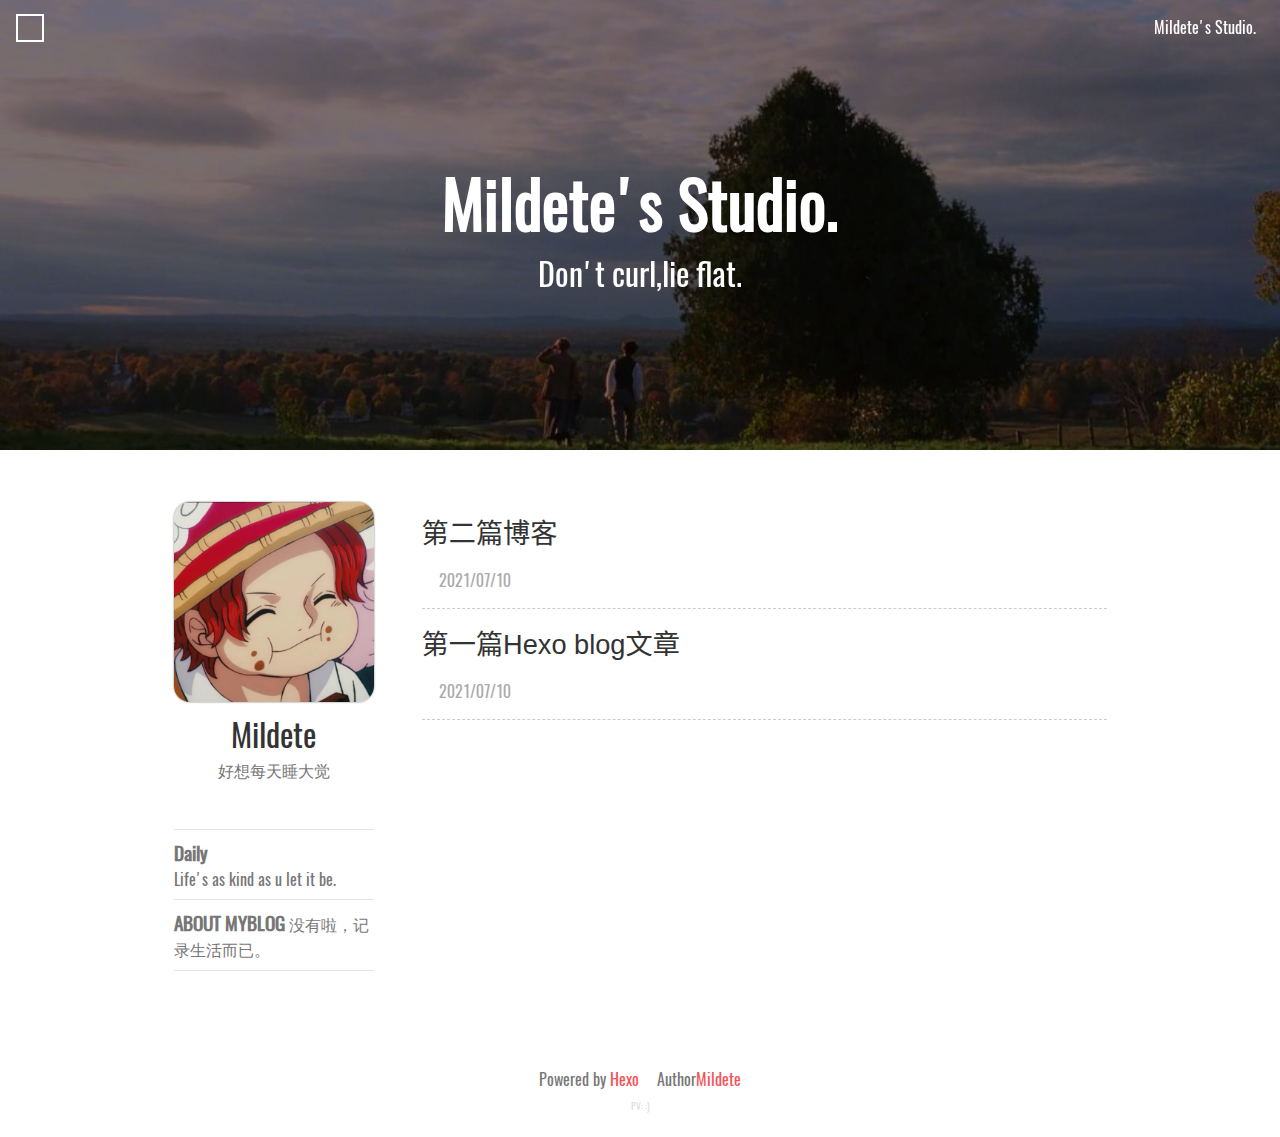
==== index.html @ 36419973 "Site updated: 2021-07-12 11:17:29" ====
<!DOCTYPE html>
<html lang="en">
    <!-- title -->




<!-- keywords -->




<head>
    <meta charset="utf-8">
    <meta name="viewport" content="width=device-width, initial-scale=1.0, user-scalable=no" >
    <meta name="author" content="John Doe">
    <meta name="renderer" content="webkit">
    <meta name="copyright" content="John Doe">
    
    <meta name="keywords" content="hexo,hexo-theme,hexo-blog">
    
    <meta name="description" content="">
    <meta property="og:type" content="website">
<meta property="og:title" content="Hexo">
<meta property="og:url" content="http://example.com/index.html">
<meta property="og:site_name" content="Hexo">
<meta property="og:locale" content="en_US">
<meta property="article:author" content="John Doe">
<meta name="twitter:card" content="summary">
    <meta http-equiv="Cache-control" content="no-cache">
    <meta http-equiv="X-UA-Compatible" content="IE=edge,chrome=1"/>
    
    <title>Mildete&#39;s Studio</title>
    <style type="text/css">
    @font-face {
        font-family: 'Oswald-Regular';
        src: url("/font/Oswald-Regular.ttf");
    }

    body {
        margin: 0;
    }

    header,
    footer,
    .back-top,
    .sidebar,
    .container,
    .site-intro-meta,
    .toc-wrapper {
        display: none;
    }

    .site-intro {
        position: relative;
        z-index: 3;
        width: 100%;
        /* height: 50vh; */
        overflow: hidden;
    }

    .site-intro-placeholder {
        position: absolute;
        z-index: -2;
        top: 0;
        left: 0;
        width: calc(100% + 300px);
        height: 100%;
        background: repeating-linear-gradient(-45deg, #444 0, #444 80px, #333 80px, #333 160px);
        background-position: center center;
        transform: translate3d(-226px, 0, 0);
        animation: gradient-move 2.5s ease-out 0s infinite;
    }

    @keyframes gradient-move {
        0% {
            transform: translate3d(-226px, 0, 0);
        }
        100% {
            transform: translate3d(0, 0, 0);
        }
    }

</style>

    <link rel="preload" href= "/css/style.css?v=20210204" as="style" onload="this.onload=null;this.rel='stylesheet'" />
    <link rel="stylesheet" href= "/css/mobile.css?v=20210204" media="(max-width: 980px)">
    
    <!-- /*! loadCSS. [c]2017 Filament Group, Inc. MIT License */
/* This file is meant as a standalone workflow for
- testing support for link[rel=preload]
- enabling async CSS loading in browsers that do not support rel=preload
- applying rel preload css once loaded, whether supported or not.
*/ -->
<script>
(function( w ){
	"use strict";
	// rel=preload support test
	if( !w.loadCSS ){
		w.loadCSS = function(){};
	}
	// define on the loadCSS obj
	var rp = loadCSS.relpreload = {};
	// rel=preload feature support test
	// runs once and returns a function for compat purposes
	rp.support = (function(){
		var ret;
		try {
			ret = w.document.createElement( "link" ).relList.supports( "preload" );
		} catch (e) {
			ret = false;
		}
		return function(){
			return ret;
		};
	})();

	// if preload isn't supported, get an asynchronous load by using a non-matching media attribute
	// then change that media back to its intended value on load
	rp.bindMediaToggle = function( link ){
		// remember existing media attr for ultimate state, or default to 'all'
		var finalMedia = link.media || "all";

		function enableStylesheet(){
			link.media = finalMedia;
		}

		// bind load handlers to enable media
		if( link.addEventListener ){
			link.addEventListener( "load", enableStylesheet );
		} else if( link.attachEvent ){
			link.attachEvent( "onload", enableStylesheet );
		}

		// Set rel and non-applicable media type to start an async request
		// note: timeout allows this to happen async to let rendering continue in IE
		setTimeout(function(){
			link.rel = "stylesheet";
			link.media = "only x";
		});
		// also enable media after 3 seconds,
		// which will catch very old browsers (android 2.x, old firefox) that don't support onload on link
		setTimeout( enableStylesheet, 3000 );
	};

	// loop through link elements in DOM
	rp.poly = function(){
		// double check this to prevent external calls from running
		if( rp.support() ){
			return;
		}
		var links = w.document.getElementsByTagName( "link" );
		for( var i = 0; i < links.length; i++ ){
			var link = links[ i ];
			// qualify links to those with rel=preload and as=style attrs
			if( link.rel === "preload" && link.getAttribute( "as" ) === "style" && !link.getAttribute( "data-loadcss" ) ){
				// prevent rerunning on link
				link.setAttribute( "data-loadcss", true );
				// bind listeners to toggle media back
				rp.bindMediaToggle( link );
			}
		}
	};

	// if unsupported, run the polyfill
	if( !rp.support() ){
		// run once at least
		rp.poly();

		// rerun poly on an interval until onload
		var run = w.setInterval( rp.poly, 500 );
		if( w.addEventListener ){
			w.addEventListener( "load", function(){
				rp.poly();
				w.clearInterval( run );
			} );
		} else if( w.attachEvent ){
			w.attachEvent( "onload", function(){
				rp.poly();
				w.clearInterval( run );
			} );
		}
	}


	// commonjs
	if( typeof exports !== "undefined" ){
		exports.loadCSS = loadCSS;
	}
	else {
		w.loadCSS = loadCSS;
	}
}( typeof global !== "undefined" ? global : this ) );
</script>

    <link rel="icon" href= "/assets/" />
    <link rel="preload" href="https://cdn.jsdelivr.net/npm/webfontloader@1.6.28/webfontloader.min.js" as="script" />
    <link rel="preload" href="https://cdn.jsdelivr.net/npm/jquery@3.3.1/dist/jquery.min.js" as="script" />
    <link rel="preload" href="/scripts/main.js?v=20210204" as="script" />
    <link rel="preload" as="font" href="/font/Oswald-Regular.ttf" crossorigin>
    <link rel="preload" as="font" href="https://at.alicdn.com/t/font_327081_1dta1rlogw17zaor.woff" crossorigin>
    <script src="https://cdn.bootcdn.net/ajax/libs/font-awesome/5.15.3/js/all.min.js"  data-auto-replace-svg="nest" ></script>
    
    <!-- fancybox -->
    <script src="https://cdnjs.cloudflare.com/ajax/libs/fancybox/3.2.5/jquery.fancybox.min.js" defer></script>
    <!-- 百度统计  -->
    
    <!-- 谷歌统计  -->
    
<meta name="generator" content="Hexo 5.4.0"></head>

    
        <body class="home-body">
    
    
<header class="header index-header">

    <!-- top read progress line -->
    <div class="header-element">
        
        <div class="read-progress"></div>
        
    </div>
    <!-- sidebar menu button -->
    <div class="header-element">
        
        <div class="header-sidebar-menu">
        
            
            <div style="padding-left: 1px;">&#xe775;</div>
            
        </div>
    </div>
    <!-- back to home page text -->
    <a class="home-link header-element" href=/>Mildete's Studio.</a>
    <!-- toggle banner for post layout -->
    
</header>
    
<footer class="footer-fixed index-footer-fixed">

    <!-- back to top button -->
    <div class="footer-fixed-element">
        
        <div class="back-top">
        
            
            <div>&#xe639;</div>
            
        </div>
    </div>
</footer>
    <div class="wrapper">
        <div class="site-intro" style="







height:50vh;
">
    
    <!-- 主页  -->
    
    
    <!-- 文章页  -->
            
    <div class="site-intro-placeholder"></div>
    <div class="site-intro-img" style="background-image: url(/intro/bg3.jpg)"></div>
    <div class="site-intro-meta">
        <!-- 标题  -->
        <h1 class="intro-title">
            <!-- 主页  -->
            
            Mildete's Studio.
            <!-- 文章页  -->
            
        </h1>
        <!-- 副标题 -->
        <p class="intro-subtitle">
            <!-- 主页副标题  -->
            
            
                Don't curl,lie flat.
            
            <!-- 文章页  -->
            
        </p>
        <!-- 文章页meta -->
        
    </div>
</div>
        <script>
 
  // get user agent
  var browser = {
    versions: function () {
      var u = window.navigator.userAgent;
      return {
        userAgent: u,
        trident: u.indexOf('Trident') > -1, //IE内核
        presto: u.indexOf('Presto') > -1, //opera内核
        webKit: u.indexOf('AppleWebKit') > -1, //苹果、谷歌内核
        gecko: u.indexOf('Gecko') > -1 && u.indexOf('KHTML') == -1, //火狐内核
        mobile: !!u.match(/AppleWebKit.*Mobile.*/), //是否为移动终端
        ios: !!u.match(/\(i[^;]+;( U;)? CPU.+Mac OS X/), //ios终端
        android: u.indexOf('Android') > -1 || u.indexOf('Linux') > -1, //android终端或者uc浏览器
        iPhone: u.indexOf('iPhone') > -1 || u.indexOf('Mac') > -1, //是否为iPhone或者安卓QQ浏览器
        iPad: u.indexOf('iPad') > -1, //是否为iPad
        webApp: u.indexOf('Safari') == -1, //是否为web应用程序，没有头部与底部
        weixin: u.indexOf('MicroMessenger') == -1, //是否为微信浏览器
        uc: u.indexOf('UCBrowser') > -1 //是否为android下的UC浏览器
      };
    }()
  }
  console.log("userAgent:" + browser.versions.userAgent);

  // callback
  function fontLoaded() {
    console.log('font loaded');
    if (document.getElementsByClassName('site-intro-meta')) {
      document.getElementsByClassName('intro-title')[0].classList.add('intro-fade-in');
      document.getElementsByClassName('intro-subtitle')[0].classList.add('intro-fade-in');
      var postIntros = document.getElementsByClassName('post-intros')[0]
      if (postIntros) {
        postIntros.classList.add('post-fade-in');
      }
    }
  }

  // UC不支持跨域，所以直接显示
  function asyncCb(){
    if (browser.versions.uc) {
      console.log("UCBrowser");
      fontLoaded();
    } else {
      WebFont.load({
        custom: {
          families: ['Oswald-Regular']
        },
        loading: function () {  //所有字体开始加载
          // console.log('loading');
        },
        active: function () {  //所有字体已渲染
          fontLoaded();
        },
        inactive: function () { //字体预加载失败，无效字体或浏览器不支持加载
          console.log('inactive: timeout');
          fontLoaded();
        },
        timeout: 5000 // Set the timeout to two seconds
      });
    }
  }

  function asyncErr(){
    console.warn('script load from CDN failed, will load local script')
  }

  // load webfont-loader async, and add callback function
  function async(u, cb, err) {
    var d = document, t = 'script',
      o = d.createElement(t),
      s = d.getElementsByTagName(t)[0];
    o.src = u;
    if (cb) { o.addEventListener('load', function (e) { cb(null, e); }, false); }
    if (err) { o.addEventListener('error', function (e) { err(null, e); }, false); }
    s.parentNode.insertBefore(o, s);
  }

  var asyncLoadWithFallBack = function(arr, success, reject) {
      var currReject = function(){
        reject()
        arr.shift()
        if(arr.length)
          async(arr[0], success, currReject)
        }

      async(arr[0], success, currReject)
  }

  asyncLoadWithFallBack([
    "https://cdn.jsdelivr.net/npm/webfontloader@1.6.28/webfontloader.min.js", 
    "https://cdn.bootcss.com/webfont/1.6.28/webfontloader.js",
    "/lib/webfontloader.min.js"
  ], asyncCb, asyncErr)
</script>        
        <img class="loading" src="/assets/loading.svg" style="display: block; margin: 6rem auto 0 auto; width: 6rem; height: 6rem;" />
        <div class="container container-unloaded">
            <main class="main index-page">
    
    
    
    
    
    
    <article class="index-post">
        <a class="abstract-title" href = "/2021/07/10/test/" >
            
                <span>第二篇博客</span>
        </a>
        <div class="abstract-content">
            
        </div>
        <div class="abstract-post-meta">
            <!-- date  -->
            <div class="abstract-date">
                <span class="abstract-calander iconfont-archer">&#xe676;</span><span class="abstract-time">2021/07/10</span>
            </div>
            <!-- tags  -->
            
        </div>
    </article>
    
    
    
    
    
    
    <article class="index-post">
        <a class="abstract-title" href = "/2021/07/10/%E7%AC%AC%E4%B8%80%E7%AF%87Hexo-blog%E6%96%87%E7%AB%A0/" >
            
                <span>第一篇Hexo blog文章</span>
        </a>
        <div class="abstract-content">
            
        </div>
        <div class="abstract-post-meta">
            <!-- date  -->
            <div class="abstract-date">
                <span class="abstract-calander iconfont-archer">&#xe676;</span><span class="abstract-time">2021/07/10</span>
            </div>
            <!-- tags  -->
            
        </div>
    </article>
    
    <!-- paginator  -->
    
</main>
            <!-- profile -->
            
            <div class="profile">
    <img class="profile-avatar" alt="avatar" src= /avatar/head.jpg >
    <div class="profile-name">Mildete</div>
    
    <div class="profile-signature">
        好想每天睡大觉
    </div>
    
    
    <div class="profile-social">
        
    
        
            
                <a href="mailto:993403035@qq.com" class="iconfont-archer email" title=email ></a>
            
        
    
        
            
                <a href="//github.com/993403035" class="iconfont-archer github" target="_blank" title=github></a>
            
        
    
        
            
                <span class="iconfont-archer wechat" title=wechat>
                    
                    <img class="profile-qr" src="/assets/wechat" />
                </span>
            
        
    
        
    
        
    
        
    
        
    
        
    
        
    
        
    
        
    
        
    
        
    
        
    
        
    
        
    
        
    
        
    
        
    
        
    

    </div>
    
    
        <div class="friends">
            <div>Daily</div>
            
                
                    <!-- <span>
                        <a href= //www.baidu.com target="_black"></a>
                    </span>
                 -->
            
                
                    <span>
                        <a href= //www.google.com target="_black"> Life's as kind as u let it be.</a>
                    </span>
                
            
                
            
        </div>
    
    
        <div class="about-me">
            <a href = "/about" >ABOUT MYBLOG</a>
        
            没有啦，记录生活而已。
        </div>
    
</div>
            
        </div>
        <footer class="footer footer-unloaded">
    <!-- social  -->
    
    <div class="social">
        
    
        
            
                <a href="mailto:993403035@qq.com" class="iconfont-archer email" title=email ></a>
            
        
    
        
            
                <a href="//github.com/993403035" class="iconfont-archer github" target="_blank" title=github></a>
            
        
    
        
            
                <span class="iconfont-archer wechat" title=wechat>
                    
                    <img class="profile-qr" src="/assets/example_qr.png" />
                </span>
            
        
    
        
    
        
    
        
    
        
    
        
    
        
    
        
    
        
    
        
    
        
    
        
    
        
    
        
    
        
    
        
    
        
    
        
    

    </div>
    
    <!-- powered by Hexo  -->
    <div class="copyright">
        <span id="hexo-power">Powered by <a href="https://hexo.io/" target="_blank">Hexo</a></span><span class="iconfont-archer power">&#xe635;</span><span id="theme-info">Author<a href="https://github.com/fi3ework/hexo-theme-archer" target="_blank">Mildete</a></span>
    </div>
    <!-- website approve for Chinese user -->
    
    <!-- 不蒜子  -->
    
    <div class="busuanzi-container">
    
     
    <span id="busuanzi_container_site_pv">PV: <span id="busuanzi_value_site_pv"></span> :)</span>
    
    </div>
    
</footer>
    </div>
    <!-- toc -->
    
    <div class="sidebar sidebar-hide">
    <ul class="sidebar-tabs sidebar-tabs-active-0">
        <li class="sidebar-tab-archives"><span class="iconfont-archer">&#xe67d;</span><span class="tab-name">Archive</span></li>
        <li class="sidebar-tab-tags"><span class="iconfont-archer">&#xe61b;</span><span class="tab-name">Tag</span></li>
        <li class="sidebar-tab-categories"><span class="iconfont-archer">&#xe666;</span><span class="tab-name">Cate</span></li>
    </ul>
    <div class="sidebar-content sidebar-content-show-archive">
          <div class="sidebar-panel-archives">
    <!-- 在ejs中将archive按照时间排序 -->
    
    
    
    
    
    
    
    
    
    
    
    
    
    
    
    
    
    
    <div class="total-and-search">
        <div class="total-archive">
        Total : 2
        </div>
        <!-- search  -->
        
    </div>
    
    <div class="post-archive">
    
    
    
    
    <div class="archive-year"> 2021 </div>
    <ul class="year-list">
    
    
        <li class="archive-post-item">
            <span class="archive-post-date">07/10</span><a class="archive-post-title" href= "/2021/07/10/test/" >第二篇博客</a>
        </li>
    
    
        <li class="archive-post-item">
            <span class="archive-post-date">07/10</span><a class="archive-post-title" href= "/2021/07/10/%E7%AC%AC%E4%B8%80%E7%AF%87Hexo-blog%E6%96%87%E7%AB%A0/" >第一篇Hexo blog文章</a>
        </li>
    
    </div>
  </div>
        <div class="sidebar-panel-tags">
    <div class="sidebar-tags-name">
    
    </div>
    <div class="iconfont-archer sidebar-tags-empty">&#xe678;</div>
    <div class="tag-load-fail" style="display: none; color: #ccc; font-size: 0.6rem;">
    缺失模块。<br/>
    1、请确保node版本大于6.2<br/>
    2、在博客根目录（注意不是archer根目录）执行以下命令：<br/>
    <span style="color: #f75357; font-size: 1rem; line-height: 2rem;">npm i hexo-generator-json-content --save</span><br/>
    3、在根目录_config.yml里添加配置：
    <pre style="color: #787878; font-size: 0.6rem;">
jsonContent:
  meta: false
  pages: false
  posts:
    title: true
    date: true
    path: true
    text: false
    raw: false
    content: false
    slug: false
    updated: false
    comments: false
    link: false
    permalink: false
    excerpt: false
    categories: true
    tags: true</pre>
    </div> 
    <div class="sidebar-tags-list"></div>
</div>
        <div class="sidebar-panel-categories">
    <div class="sidebar-categories-name">
    
    </div>
    <div class="iconfont-archer sidebar-categories-empty">&#xe678;</div>
    <div class="sidebar-categories-list"></div>
</div>
    </div>
</div> 
    <script>
    var siteMeta = {
        root: "/",
        author: "John Doe"
    }
</script>
    <!-- CDN failover -->
    <script src="https://cdn.jsdelivr.net/npm/jquery@3.3.1/dist/jquery.min.js"></script>
    <script type="text/javascript">
        if (typeof window.$ === 'undefined')
        {
            console.warn('jquery load from jsdelivr failed, will load local script')
            document.write('<script src="/lib/jquery.min.js">\x3C/script>')
        }
    </script>
    <script src="/scripts/main.js"></script>
    <!-- algolia -->
    
    <!-- busuanzi  -->
    
    <script async src="//busuanzi.ibruce.info/busuanzi/2.3/busuanzi.pure.mini.js"></script>
    
    <!-- CNZZ  -->
    
    </div>
    <!-- async load share.js -->
     
    </body>
</html>
---- css/style.css ----
@font-face{font-family:'iconfont-archer';src:url("//at.alicdn.com/t/font_327081_s1wbjxwfu9c.eot");src:url("//at.alicdn.com/t/font_327081_s1wbjxwfu9c.eot?#iefix") format("embedded-opentype"),url("//at.alicdn.com/t/font_327081_s1wbjxwfu9c.woff") format("woff"),url("//at.alicdn.com/t/font_327081_s1wbjxwfu9c.ttf") format("truetype"),url("//at.alicdn.com/t/font_327081_s1wbjxwfu9c.svg#iconfont-archer") format("svg")}.iconfont-archer{font-family:'iconfont-archer' !important;font-size:1rem;font-style:normal;-webkit-font-smoothing:antialiased;-moz-osx-font-smoothing:grayscale}/*! normalize.css v3.0.2 | MIT License | git.io/normalize */html{-ms-text-size-adjust:100%;-webkit-text-size-adjust:100%}body{margin:0}article,aside,details,figcaption,figure,footer,header,hgroup,main,menu,nav,section,summary{display:block}audio,canvas,progress,video{display:inline-block;vertical-align:baseline}audio:not([controls]){display:none;height:0}[hidden],template{display:none}a{background-color:transparent}a:active,a:hover{outline:0}abbr[title]{border-bottom:1px dotted}b,strong{font-weight:bold}dfn{font-style:italic}h1{font-size:2em;margin:0.67em 0}mark{background:#ff0;color:#000}small{font-size:80%}sub,sup{font-size:75%;line-height:0;position:relative;vertical-align:baseline}sup{top:-0.5em}sub{bottom:-0.25em}img{border:0}svg:not(:root){overflow:hidden}figure{margin:1em 40px}hr{box-sizing:content-box;height:0}pre{overflow:auto}code,kbd,pre,samp{font-family:monospace, monospace;font-size:1em}button,input,optgroup,select,textarea{color:inherit;font:inherit;margin:0}button{overflow:visible}button,select{text-transform:none}button,html input[type="button"],input[type="reset"],input[type="submit"]{-webkit-appearance:button;cursor:pointer}button[disabled],html input[disabled]{cursor:default}button::-moz-focus-inner,input::-moz-focus-inner{border:0;padding:0}input{line-height:normal}input[type='checkbox'],input[type='radio']{box-sizing:border-box;padding:0}input[type='number']::-webkit-inner-spin-button,input[type='number']::-webkit-outer-spin-button{height:auto}input[type='searcher']{-webkit-appearance:textfield;box-sizing:content-box}input[type='searcher']::-webkit-searcher-cancel-button,input[type='searcher']::-webkit-searcher-decoration{-webkit-appearance:none}fieldset{border:1px solid #c0c0c0;margin:0 2px;padding:0.35em 0.625em 0.75em}legend{border:0;padding:0}textarea{overflow:auto}optgroup{font-weight:bold}table{border-collapse:collapse;border-spacing:0}td,th{padding:0}html{font-size:16px;font-family:-apple-system,BlinkMacSystemFont,"Helvetica Neue",Arial,"PingFang SC","Hiragino Sans GB",STHeiti,"Microsoft YaHei","Microsoft JhengHei","Source Han Sans SC","Noto Sans CJK SC","Source Han Sans CN","Noto Sans SC","Source Han Sans TC","Noto Sans CJK TC","WenQuanYi Micro Hei",SimSun,sans-serif;overflow-x:hidden}*{font-family:inherit}body{z-index:100;position:relative;background-color:#fff;overflow-x:hidden}.wrapper{z-index:1;display:flex;flex-direction:column;width:100%;min-height:100vh;transition:all 0.3s ease-in 0s;transform:translate3d(0, 0, 0);position:relative;box-shadow:-3px 0 2px 0 rgba(0,0,0,0.6)}.wrapper-sidebar-active{transform:translate3d(400px, 0, 0)}.main{order:1;width:50%;min-width:42.8125rem;flex-grow:0;padding:0 0 0 0;margin-left:3rem}.container{display:flex;padding:3rem 0 0 0;position:relative;background-color:#fff;top:0;left:0;align-items:flex-start;justify-content:center;width:100%;overflow:hidden;transition:all 0.5s ease-out 0s;opacity:1;transform:translate3d(0, 0, 0)}.container-unloaded{opacity:0;transform:translate3d(0, 1rem, 0)}a{text-decoration:none}ul,li{list-style-type:none}::-moz-selection{background:#f75357;color:#eee}::selection{background:#f75357;color:#eee}.fancy-link{padding:0 !important;margin:0 !important}.note{padding:0.75rem;border-left:0.35rem solid;border-radius:0.35rem;margin:1.5rem 0}.note-warning{background-color:#fdf8ea;border-color:#f0ad4e}.note-warning .title{font-size:medium;font-weight:500}.site-intro-img{position:absolute;z-index:-1;top:0;left:0;height:calc(100% + 1px);width:100%;filter:brightness(0.5);background-repeat:no-repeat;background-position:center center;background-size:cover;background-color:transparent}.site-intro-meta{width:100%;height:100%;display:flex;flex-direction:column;justify-content:center;align-items:center}.intro-title,.intro-subtitle{font-family:"Oswald-Regular";color:#fff;margin:0;opacity:0;transition:all 0.5s ease-out 0s;transform:translate(0, -1rem)}.intro-title{font-size:4rem}.intro-subtitle{font-size:2rem;margin-top:0.5rem;transition-delay:0.5s}.intro-fade-in{opacity:1;transform:translate(0, 0)}.home-body .intro-title,.home-body .intro-subtitle{text-align:center;margin-top:0}.header{position:fixed;top:0;width:100%;height:3.5rem;overflow:hidden;z-index:10;transform:translate3d(0, 0, 0);transition:transform 0.3s ease-in 0s;pointer-events:none}.header-element{pointer-events:auto}.header-sidebar-active{transform:translate3d(400px, 0, 0)}.read-progress{width:100%;position:absolute;top:0;left:0;height:3px;background-color:rgba(0,0,0,0.7);transition:transform 0.1s ease-out 0s;transform:translate3d(-100%, 0, 0);z-index:99999}.read-progress-feature{background-color:#f75357}.banner{position:relative;width:100%;margin:0 auto;height:calc(100% - 1px);border-bottom:1px solid rgba(0,0,0,0.8);background-color:rgba(255,255,255,0.8);transform:translate3d(0, -100%, 0);transition:transform 0.3s ease-out 0s}.banner-clean{border-bottom:unset;background-color:rgba(255,255,255,0.9)}.banner-show{transform:translate3d(0, 0, 0)}.post-title{display:flex;justify-content:center;align-items:center;height:100%;width:70%;margin-left:15%}.post-title a{white-space:nowrap;color:#333;max-width:100%;text-overflow:ellipsis;overflow:hidden;text-align:center;font-size:1.5rem}.blog-title{display:flex;position:absolute;right:1.5rem;top:50%;transform:translate(0, -50%);justify-content:center;align-items:center;height:100%}.blog-title a{vertical-align:top;white-space:nowrap;color:#333;font:1rem/1rem "Oswald-Regular"}.blog-title a:hover{color:#f75357}.header-sidebar-menu{position:absolute;left:1rem;top:50%;border:2px solid #fff;width:1.5rem;height:1.5rem;transform:translate(0, -50%);transition:transform 0.3s ease;font-family:'iconfont-archer';color:#fff;text-align:center;line-height:1.5rem;z-index:21;cursor:pointer}.header-sidebar-menu:hover{background-color:#fff;color:#000;transform:translate(0, -50%)}.header-sidebar-menu-rounded{font-family:unset;transform:translate(0, -50%);width:2.7rem;height:2.7rem;line-height:2.7rem;border:unset;border-radius:50%}.header-sidebar-menu-rounded:hover{background-color:transparent;color:#f75357}.header-sidebar-menu-active{transform:translate(0, -50%) rotate(180deg) !important;transition:transform 0.3s ease}.header-sidebar-menu-black{color:#000;background-color:#fff;border-color:#000}.header-sidebar-menu-black:hover{background-color:#000;color:#fff}.home-link{position:absolute;right:1.5rem;top:50%;transform:translate(0, -50%);line-height:2.7rem;font-family:"Oswald-Regular";color:#fff;cursor:pointer}.home-link:hover{color:#f75357}.home-link-hide{display:none}.profile{order:0;vertical-align:top;flex-shrink:0;margin:4px 0 0 0;width:200px;font:1rem "Oswald-Regular";border-bottom:1px solid rgba(0,0,0,0.1);padding-bottom:0.5rem}.profile *{color:#777}.profile>*:last-child{border-bottom:none;padding-bottom:0}.profile-avatar{display:block;border-radius:1rem;width:100%;box-shadow:0 0 2px 0 rgba(0,0,0,0.6)}.profile-name{font-size:2rem;line-height:3rem;padding:0.5rem 0 0 0;color:#333;text-align:center}.profile-signature{font-size:1rem;text-align:center}.profile-social{position:relative;width:100%;text-align:left;line-height:1.7rem;padding:0.5rem 0;border-bottom:1px solid rgba(0,0,0,0.1)}.profile-social .iconfont-archer{position:relative}.profile-social .iconfont-archer{display:inline-block;text-align:center}.profile-social .iconfont-archer::before{display:inline-block;color:#777;font-size:1.5rem;margin:0 .4rem 0 0}.profile-social .iconfont-archer:last-of-child::before{margin:0}.profile-social .email{top:1.5px}.profile-social .email::before{content:'\e642'}.profile-social .email:hover::before{color:#0cb49d}.profile-social .github::before{font-size:1.6rem;content:'\e69f'}.profile-social .github:hover::before{color:#24292e}.profile-social .wechat{top:2px}.profile-social .wechat::before{font-size:1.4rem;content:'\ec7d'}.profile-social .wechat:hover::before{color:#42ae3c}.profile-social .qq{top:2px}.profile-social .qq::before{font-size:1.4rem;content:'\e61d'}.profile-social .qq:hover::before{color:#4f4e71}.profile-social .telegram{top:2px}.profile-social .telegram::before{font-size:1.3rem;content:'\e731'}.profile-social .telegram:hover::before{color:#36a1d3}.profile-social .weibo::before{font-size:1.6rem;content:'\e619'}.profile-social .weibo:hover::before{color:#d52a2a}.profile-social .zhihu{top:1.5px}.profile-social .zhihu::before{font-size:1.35rem;content:'\e61a'}.profile-social .zhihu:hover::before{color:#0f88eb}.profile-social .douban{top:1px}.profile-social .douban::before{font-size:1.25rem;content:'\e605'}.profile-social .douban:hover::before{color:#007711}.profile-social .facebook{top:2px}.profile-social .facebook::before{font-size:1.5rem;content:'\e67a'}.profile-social .facebook:hover::before{color:#3b5998}.profile-social .twitter::before{content:'\e634'}.profile-social .twitter:hover::before{color:#1da1f2}.profile-social .instagram{top:1px}.profile-social .instagram::before{content:'\e79d';font-size:1.4rem}.profile-social .instagram:hover::before{color:#8042b6}.profile-social .stack-overflow::before{font-size:1.15rem;content:'\e80b'}.profile-social .stack-overflow:hover::before{color:#f37f23}.profile-social .segmentFault{top:1.5px}.profile-social .segmentFault::before{font-size:1.5rem;content:'\e60c'}.profile-social .segmentFault:hover::before{color:#f37f23}.profile-social .juejin::before{font-size:1.35rem;content:'\e60b'}.profile-social .juejin:hover::before{color:#f37f23}.profile-social .v2ex::before{font-size:1.1rem;content:'\e663'}.profile-social .v2ex:hover::before{color:#171718}.profile-social .bilibili{top:2px}.profile-social .bilibili::before{font-size:1.75rem;content:'\e64e'}.profile-social .bilibili:hover::before{color:#2cb2f9}.profile-social .linkedin{top:-.5px}.profile-social .linkedin::before{font-size:1.25rem;content:'\e695'}.profile-social .linkedin:hover::before{color:#0077b5}.profile-social .steam{top:-.5px}.profile-social .steam::before{font-size:1.25rem;content:'\f23b'}.profile-social .steam:hover::before{color:#010101}.profile-social .others{top:-.5px}.profile-social .others::before{font-size:1.1rem;content:'\e64a'}.profile-social .others:hover::before{color:#8090b0}.profile-social .rss::before{font-size:1.05rem;content:'\e652'}.profile-social .rss:hover::before{color:#e53935}.wechat,.qq{cursor:pointer}.wechat:hover .profile-qr,.qq:hover .profile-qr{opacity:1;visibility:visible}.profile-qr{visibility:hidden;position:absolute;left:0;bottom:2.5rem;border:3px solid #fff;border-radius:3px;z-index:99;background-color:#fff;width:7rem;padding:0.5rem;opacity:0;transition:all 0.1s ease-in 0s}.friends{padding:0.5rem 0;border-bottom:1px solid rgba(0,0,0,0.1);text-align:left}.friends div{font-size:1.2rem;text-align:left;font-weight:bold}.friends a{margin-right:0.6rem}.friends a:hover{color:#f75357}.about-me{padding:0.5rem 0;border-bottom:1px solid rgba(0,0,0,0.1)}.about-me a{font-size:1.2rem;font-weight:bold}.about-me a:hover{color:#f75357}.footer-fixed{position:fixed;bottom:0;width:100%;height:3.5rem;overflow:hidden;z-index:10;transform:translate3d(0, 0, 0);transition:transform 0.3s ease-in 0s;pointer-events:none}.footer-fixed-element{pointer-events:auto}.footer-fixed-sidebar-active{transform:translate3d(400px, 0, 0)}.back-top{position:fixed;display:block;top:50%;transform:translate(0, -50%);font-family:'iconfont-archer';left:1rem;bottom:1rem;z-index:21;display:none;width:1.5rem;height:1.5rem;text-align:center;line-height:1.5rem;border:2px solid #000;background-color:#fff;cursor:pointer}.back-top:hover{background-color:#000;color:#fff}.back-top-rounded{position:absolute;font-family:'iconfont-archer';color:#333333;background-color:#fff;width:2.7rem;height:2.7rem;line-height:2.7rem;border:unset;border-radius:50%}.back-top-rounded:hover{color:#fff}.back-top-show{display:unset;pointer-events:initial}.footer{flex-grow:1;display:flex;flex-direction:column;justify-content:flex-end;padding:2.5rem 0 1.5rem 0;background-color:#fff}.social{text-align:center;vertical-align:text-bottom}.social .iconfont-archer{position:relative}.social .iconfont-archer{display:inline-block;text-align:center}.social .iconfont-archer::before{display:inline-block;color:#777;font-size:2.4rem;margin:0 .5rem 0 0}.social .iconfont-archer:last-of-child::before{margin:0}.social .email{top:2.4px}.social .email::before{content:'\e642'}.social .email:hover::before{color:#0cb49d}.social .github::before{font-size:2.56rem;content:'\e69f'}.social .github:hover::before{color:#24292e}.social .wechat{top:3.2px}.social .wechat::before{font-size:2.24rem;content:'\ec7d'}.social .wechat:hover::before{color:#42ae3c}.social .qq{top:3.2px}.social .qq::before{font-size:2.24rem;content:'\e61d'}.social .qq:hover::before{color:#4f4e71}.social .telegram{top:3.2px}.social .telegram::before{font-size:2.08rem;content:'\e731'}.social .telegram:hover::before{color:#36a1d3}.social .weibo::before{font-size:2.56rem;content:'\e619'}.social .weibo:hover::before{color:#d52a2a}.social .zhihu{top:2.4px}.social .zhihu::before{font-size:2.16rem;content:'\e61a'}.social .zhihu:hover::before{color:#0f88eb}.social .douban{top:1.6px}.social .douban::before{font-size:2rem;content:'\e605'}.social .douban:hover::before{color:#007711}.social .facebook{top:3.2px}.social .facebook::before{font-size:2.4rem;content:'\e67a'}.social .facebook:hover::before{color:#3b5998}.social .twitter::before{content:'\e634'}.social .twitter:hover::before{color:#1da1f2}.social .instagram{top:1.6px}.social .instagram::before{content:'\e79d';font-size:2.24rem}.social .instagram:hover::before{color:#8042b6}.social .stack-overflow::before{font-size:1.84rem;content:'\e80b'}.social .stack-overflow:hover::before{color:#f37f23}.social .segmentFault{top:2.4px}.social .segmentFault::before{font-size:2.4rem;content:'\e60c'}.social .segmentFault:hover::before{color:#f37f23}.social .juejin::before{font-size:2.16rem;content:'\e60b'}.social .juejin:hover::before{color:#f37f23}.social .v2ex::before{font-size:1.76rem;content:'\e663'}.social .v2ex:hover::before{color:#171718}.social .bilibili{top:3.2px}.social .bilibili::before{font-size:2.8rem;content:'\e64e'}.social .bilibili:hover::before{color:#2cb2f9}.social .linkedin{top:-.8px}.social .linkedin::before{font-size:2rem;content:'\e695'}.social .linkedin:hover::before{color:#0077b5}.social .steam{top:-.8px}.social .steam::before{font-size:2rem;content:'\f23b'}.social .steam:hover::before{color:#010101}.social .others{top:-.8px}.social .others::before{font-size:1.76rem;content:'\e64a'}.social .others:hover::before{color:#8090b0}.social .rss::before{font-size:1.68rem;content:'\e652'}.social .rss:hover::before{color:#e53935}.copyright{font-family:"Oswald-Regular";margin:0.5rem auto;text-align:center;color:#777}.copyright a{color:#f75357}.power{position:relative;vertical-align:baseline;font-size:1rem;padding:0 0.2rem}.website-approve{font-size:14px;font-family:"Oswald-Regular";margin:0rem auto 0.5rem;text-align:center;color:#777}.website-approve a{color:#777}.icp-approve{font-family:"Oswald-Regular"}.beian-img{position:relative;vertical-align:middle;padding:0 0.2rem 0.3rem 0.2rem}.beian-approve{font-family:"Oswald-Regular"}.busuanzi-container{text-align:center}#busuanzi_container_site_pv,#busuanzi_container_site_uv{display:block;text-align:center;font:0.6rem "Oswald-Regular";color:#ddd}.page-nav{padding:1rem 0 0.5rem 0;display:flex;justify-content:center}.page-nav>*{font:1.4rem "Oswald-Regular";color:#252525;vertical-align:middle;margin-right:0.5rem;text-align:center}.page-nav a{position:relative;color:#ccc;overflow:visible}.page-nav a::after{content:'';position:absolute;left:calc((100% - 98%) / 2);bottom:-15%;transition:all 0.15s ease-in;width:98%;height:2px;transform:translate(0, 0);background-color:#ccc;opacity:0}.page-nav a:hover::after{transform:translate(0, -2px);opacity:1}.popup{display:none;position:fixed;top:10%;left:50%;width:700px;height:80%;margin-left:-350px;padding:3px 0 0 10px;background:#fff;color:#333;z-index:9999;box-shadow:0px 0px 10px rgba(0,0,0,0.5);border-radius:5px}@media (max-width: 767px){.popup{padding:3px;top:0;left:0;margin:0;width:100%;height:100%;border-radius:0px}}.popoverlay{position:fixed;width:100%;height:100%;top:0px;left:0px;z-index:2080;background-color:rgba(0,0,0,0.3)}.popup-btn-close{position:absolute;top:6px;right:14px;color:#f75357;cursor:pointer}.popup-btn-close .iconfont-archer{font-size:20px}.algolia-popup{overflow:hidden;padding:0}.algolia-popup .popup-btn-close{padding-left:15px;border-left:1px solid #ddd;top:10px}.algolia-popup .popup-btn-close .fa{color:#999;font-size:18px}.algolia-popup .popup-btn-close:hover .fa{color:#222}.algolia-search{padding:10px 15px 5px;max-height:50px;border-bottom:1px solid #ccc;background:#f5f5f5;border-top-left-radius:5px;border-top-right-radius:5px}.algolia-search-input-icon{display:inline-block;width:20px}.algolia-search-input-icon .fa{font-size:18px}.algolia-search-input{display:inline-block;width:calc(90% - 20px)}.algolia-search-input input{padding:5px 0;width:100%;outline:none;border:none;background:transparent}.algolia-powered{float:right}.algolia-powered img{display:inline-block;height:18px;vertical-align:middle}.algolia-results{position:relative;overflow:auto;padding:10px 0px;height:calc(100% - 50px)}.algolia-results hr{margin:10px 0}.algolia-results .highlight{font-style:normal;margin:0;padding:0 2px;font-size:inherit;color:#f00}.algolia-stat-root{font-weight:lighter;color:#aaa;padding-left:20px;padding-right:20px}.algolia-hits{margin-top:20px}.algolia-hit-list{padding-left:0}.algolia-hit-empty{display:flex;flex-direction:column;align-items:center;margin-top:4em}.algolia-hit-empty-label{margin-top:1em}.algolia-hit-item{margin:0;--border-opacity: 1;padding:10px 20px;border-bottom:1px dashed;border-color:rgba(245, 245, 250, var(--border-opacity));cursor:pointer}.algolia-hit-item:hover{background:#eee;border-color:transparent}.algolia-hit-item-link{color:#555;padding:0 0 2px 0;display:block;transition-duration:0.2s;transition-timing-function:ease-in-out;transition-delay:0s}.algolia-hit-item-link em{font-style:normal;color:#f75357}.ais-Pagination-list{display:flex;justify-content:center;padding:0;margin:40px 0 0 0;border-top:none}.ais-Pagination-item{display:inline-block;margin:0 5px}.ais-Pagination-item a{color:#f75357}.ais-Pagination-item--active a{pointer-events:none;cursor:auto;color:#222}.ais-Pagination-item--page{border-top:none}.ais-Pagination-item--page:hover{border-bottom:1px solid #222}.algolia-pop-overlay{position:fixed;top:0;right:0;left:0;bottom:0;z-index:50}html::-webkit-scrollbar,.sidebar-panel-archives::-webkit-scrollbar,.sidebar-tags-list::-webkit-scrollbar,.sidebar-categories-list::-webkit-scrollbar,.highlight::-webkit-scrollbar{background-color:rgba(0,0,0,0.5);width:5px}html::-webkit-scrollbar-corner,.sidebar-panel-archives::-webkit-scrollbar-corner,.sidebar-tags-list::-webkit-scrollbar-corner,.sidebar-categories-list::-webkit-scrollbar-corner,.highlight::-webkit-scrollbar-corner{display:none}html::-webkit-scrollbar-button,.sidebar-panel-archives::-webkit-scrollbar-button,.sidebar-tags-list::-webkit-scrollbar-button,.sidebar-categories-list::-webkit-scrollbar-button,.highlight::-webkit-scrollbar-button{display:none}html::-webkit-scrollbar-button:start:increment,html::-webkit-scrollbar-button:end:decrement,.sidebar-panel-archives::-webkit-scrollbar-button:start:increment,.sidebar-panel-archives::-webkit-scrollbar-button:end:decrement,.sidebar-tags-list::-webkit-scrollbar-button:start:increment,.sidebar-tags-list::-webkit-scrollbar-button:end:decrement,.sidebar-categories-list::-webkit-scrollbar-button:start:increment,.sidebar-categories-list::-webkit-scrollbar-button:end:decrement,.highlight::-webkit-scrollbar-button:start:increment,.highlight::-webkit-scrollbar-button:end:decrement{display:none}html::-webkit-scrollbar-thumb,.sidebar-panel-archives::-webkit-scrollbar-thumb,.sidebar-tags-list::-webkit-scrollbar-thumb,.sidebar-categories-list::-webkit-scrollbar-thumb,.highlight::-webkit-scrollbar-thumb{border-radius:8px;background-color:rgba(0,0,0,0.2)}html::-webkit-scrollbar-track,html::-webkit-scrollbar-thumb,.sidebar-panel-archives::-webkit-scrollbar-track,.sidebar-panel-archives::-webkit-scrollbar-thumb,.sidebar-tags-list::-webkit-scrollbar-track,.sidebar-tags-list::-webkit-scrollbar-thumb,.sidebar-categories-list::-webkit-scrollbar-track,.sidebar-categories-list::-webkit-scrollbar-thumb,.highlight::-webkit-scrollbar-track,.highlight::-webkit-scrollbar-thumb{border:none}html::-webkit-scrollbar-thumb,.sidebar-panel-archives::-webkit-scrollbar-thumb,.sidebar-tags-list::-webkit-scrollbar-thumb,.sidebar-categories-list::-webkit-scrollbar-thumb,.highlight::-webkit-scrollbar-thumb{background-color:rgba(255,255,255,0.2);border-radius:0px}html::-webkit-scrollbar-track:hover,.sidebar-panel-archives::-webkit-scrollbar-track:hover,.sidebar-tags-list::-webkit-scrollbar-track:hover,.sidebar-categories-list::-webkit-scrollbar-track:hover,.highlight::-webkit-scrollbar-track:hover{background-color:rgba(0,0,0,0.1)}.sidebar-archive::-webkit-scrollbar-thumb,.sidebar-tags-list::-webkit-scrollbar-thumb,.sidebar-categories-list::-webkit-scrollbar-thumb{border-radius:8px;background-color:rgba(255,255,255,0.7)}.sidebar-archive::-webkit-scrollbar-thumb,.sidebar-tags-list::-webkit-scrollbar-thumb,.sidebar-categories-list::-webkit-scrollbar-thumb{background-color:rgba(255,255,255,0.7);border-radius:0px}.sidebar-archive::-webkit-scrollbar-track:hover,.sidebar-tags-list::-webkit-scrollbar-track:hover,.sidebar-categories-list::-webkit-scrollbar-track:hover{background-color:rgba(255,255,255,0.7)}.highlight::-webkit-scrollbar{height:5px}.highlight::-webkit-scrollbar-thumb{border-radius:8px;background-color:rgba(255,255,255,0.3)}.highlight::-webkit-scrollbar-thumb{background-color:rgba(255,255,255,0.3);border-radius:0px}.highlight::-webkit-scrollbar-track:hover{background-color:rgba(255,255,255,0.3)}.abstract-content pre,.abstract-content .highlight,.article-entry pre,.article-entry .highlight{margin:0.8rem 0;padding:0.7rem 0.7rem;overflow:auto;font-size:0.9rem;line-height:1.3rem}.abstract-content .highlight .gutter pre,.abstract-content .highlight .gutter pre .line,.abstract-content .gist .gist-file .gist-data .line-numbers,.article-entry .highlight .gutter pre,.article-entry .highlight .gutter pre .line,.article-entry .gist .gist-file .gist-data .line-numbers{color:#666}.abstract-content pre,.abstract-content code,.article-entry pre,.article-entry code{font-family:'Source Code Pro', Consolas, Menlo, Monaco, 'Courier New', monospace;font-weight:400}.abstract-content code,.article-entry code{background:#eee;padding:1px 0.4rem;border-radius:2px;margin:0 0.2rem;border:none}.abstract-content pre code,.article-entry pre code{background:none;text-shadow:none;padding:0;color:#657b83}.abstract-content .highlight,.article-entry .highlight{border-radius:4px}.abstract-content .highlight pre,.article-entry .highlight pre{border:none;margin:0;padding:0}.abstract-content .highlight table,.article-entry .highlight table{margin:0;width:auto}.abstract-content .highlight td,.article-entry .highlight td{border:none;padding:0}.abstract-content .highlight figcaption,.article-entry .highlight figcaption{color:highlight-comment;line-height:1em;margin-bottom:1em}.abstract-content .highlight figcaption:before,.abstract-content .highlight figcaption:after,.article-entry .highlight figcaption:before,.article-entry .highlight figcaption:after{content:'';display:table}.abstract-content .highlight figcaption:after,.article-entry .highlight figcaption:after{clear:both}.abstract-content .highlight figcaption a,.article-entry .highlight figcaption a{float:right}.abstract-content .highlight .gutter pre,.article-entry .highlight .gutter pre{text-align:right;padding-right:20px}.abstract-content .highlight .gutter pre .line,.article-entry .highlight .gutter pre .line{text-shadow:none}.abstract-content .highlight .line,.article-entry .highlight .line{min-height:19px}.abstract-content .highlight,.abstract-content pre,.article-entry .highlight,.article-entry pre{color:#abb2bf;background:#282c34}.abstract-content .highlight pre .comment,.abstract-content .highlight pre .quote,.article-entry .highlight pre .comment,.article-entry .highlight pre .quote{color:#5c6370;font-style:italic}.abstract-content .highlight pre .doctag,.abstract-content .highlight pre .keyword,.abstract-content .highlight pre .formula,.article-entry .highlight pre .doctag,.article-entry .highlight pre .keyword,.article-entry .highlight pre .formula{color:#c678dd}.abstract-content .highlight pre .section,.abstract-content .highlight pre .name,.abstract-content .highlight pre .selector-tag,.abstract-content .highlight pre .deletion,.abstract-content .highlight pre .subst,.article-entry .highlight pre .section,.article-entry .highlight pre .name,.article-entry .highlight pre .selector-tag,.article-entry .highlight pre .deletion,.article-entry .highlight pre .subst{color:#e06c75}.abstract-content .highlight pre .literal,.article-entry .highlight pre .literal{color:#56b6c2}.abstract-content .highlight pre .string,.abstract-content .highlight pre .regexp,.abstract-content .highlight pre .addition,.abstract-content .highlight pre .attribute,.abstract-content .highlight pre .meta-string,.article-entry .highlight pre .string,.article-entry .highlight pre .regexp,.article-entry .highlight pre .addition,.article-entry .highlight pre .attribute,.article-entry .highlight pre .meta-string{color:#98c379}.abstract-content .highlight pre .built_in,.abstract-content .highlight pre .class pre .title,.article-entry .highlight pre .built_in,.article-entry .highlight pre .class pre .title{color:#e6c07b}.abstract-content .highlight pre .attr,.abstract-content .highlight pre .variable,.abstract-content .highlight pre .template-variable,.abstract-content .highlight pre .type,.abstract-content .highlight pre .selector-class,.abstract-content .highlight pre .selector-attr,.abstract-content .highlight pre .selector-pseudo,.abstract-content .highlight pre .number,.article-entry .highlight pre .attr,.article-entry .highlight pre .variable,.article-entry .highlight pre .template-variable,.article-entry .highlight pre .type,.article-entry .highlight pre .selector-class,.article-entry .highlight pre .selector-attr,.article-entry .highlight pre .selector-pseudo,.article-entry .highlight pre .number{color:#d19a66}.abstract-content .highlight pre .symbol,.abstract-content .highlight pre .bullet,.abstract-content .highlight pre .link,.abstract-content .highlight pre .meta,.abstract-content .highlight pre .selector-id,.abstract-content .highlight pre .title,.article-entry .highlight pre .symbol,.article-entry .highlight pre .bullet,.article-entry .highlight pre .link,.article-entry .highlight pre .meta,.article-entry .highlight pre .selector-id,.article-entry .highlight pre .title{color:#61aeee}.abstract-content .highlight pre .emphasis,.article-entry .highlight pre .emphasis{font-style:italic}.abstract-content .highlight pre .strong,.article-entry .highlight pre .strong{font-weight:bold}.abstract-content .highlight pre .link,.article-entry .highlight pre .link{text-decoration:underline}.abstract-content .gist,.article-entry .gist{margin:0 -20px;border-style:solid;border-color:#ddd;border-width:1px 0;background:#272822;padding:15px 20px 15px 0}.abstract-content .gist .gist-file,.article-entry .gist .gist-file{border:none;font-family:'Source Code Pro', Consolas, Monaco, Menlo, Consolas, monospace;margin:0}.abstract-content .gist .gist-file .gist-data,.article-entry .gist .gist-file .gist-data{background:none;border:none}.abstract-content .gist .gist-file .gist-data .line-numbers,.article-entry .gist .gist-file .gist-data .line-numbers{background:none;border:none;padding:0 20px 0 0}.abstract-content .gist .gist-file .gist-data .line-data,.article-entry .gist .gist-file .gist-data .line-data{padding:0 !important}.abstract-content .gist .gist-file .highlight,.article-entry .gist .gist-file .highlight{margin:0;padding:0;border:none}.abstract-content .gist .gist-file .gist-meta,.article-entry .gist .gist-file .gist-meta{background:#272822;color:highlight-comment;font:0.85em 'Helvetica Neue', Helvetica, Arial, sans-serif;text-shadow:0 0;padding:0;margin-top:1em;margin-left:20px}.abstract-content .gist .gist-file .gist-meta a,.article-entry .gist .gist-file .gist-meta a{color:#258fb8;font-weight:normal}.abstract-content .gist .gist-file .gist-meta a:hover,.article-entry .gist .gist-file .gist-meta a:hover{text-decoration:underline}.sidebar-panel-archives{padding:1rem}.sidebar-panel-archives ul{padding:0;margin:0}.ps__rail-x,.ps__rail-y{display:none !important}.post-archive{overflow-y:auto}.archive-post-item,.meta-post-item{vertical-align:middle;border-left:1px solid #bbb;margin-left:0.3rem;padding:0.1rem 0 0.1rem 0.5rem;box-sizing:border-box}.archive-post-item:hover,.meta-post-item:hover{border-left-color:#f75357}.archive-post-item:hover .archive-post-date,.meta-post-item:hover .archive-post-date,.archive-post-item:hover .meta-post-date,.meta-post-item:hover .meta-post-date,.archive-post-item:hover .archive-post-title,.meta-post-item:hover .archive-post-title,.archive-post-item:hover .meta-post-title,.meta-post-item:hover .meta-post-title{color:#f75357}.total-and-search{display:flex}.site-search .search-icon{cursor:pointer;color:#f75357;line-height:2.3rem;font-size:1.4rem;position:relative;margin-left:0.5rem}.archive-year,.total-archive{font:1.2rem "Oswald-Regular";color:#f75357}.archive-year{font-size:1rem;margin-bottom:0.3rem}.archive-post-date,.meta-post-date{font:0.9rem/1rem "Oswald-Regular";color:#999}.archive-post-title,.meta-post-title{font-size:1rem;margin-left:0.8rem;text-align:left;color:#ccc}.sidebar-panel-tags,.sidebar-panel-categories{padding:1rem 1rem 5px 1rem;position:relative;display:flex;flex-direction:column}.sidebar-tags-name,.sidebar-categories-name{flex-grow:0;width:100%;padding:0 0 1rem 0;max-height:28rem;overflow:auto}.sidebar-tag-name,.sidebar-category-name{display:inline-block;border:1px solid #fff;border-radius:5rem;padding:0.07rem 0.4rem 0.1rem 0.4rem;margin:0.2rem 0;white-space:nowrap;font-size:1rem;cursor:pointer;color:#fff}.sidebar-tag-name:hover,.sidebar-category-name:hover{border-color:#f75357;color:#f75357}.sidebar-tag-name .iconfont-archer,.sidebar-category-name .iconfont-archer{pointer-events:none;transform:translateY(-1rem);font-size:0.6rem;margin:0 0.3rem 0 0.1rem}.sidebar-category-name .iconfont-archer{font-size:16px}.sidebar-tags-empty,.sidebar-categories-empty{display:none}.sidebar-tags-empty-active,.sidebar-categories-empty-active{display:block;font-size:6rem !important;margin-top:7rem;-webkit-user-select:none;-moz-user-select:none;-ms-user-select:none;user-select:none;text-align:center;color:#fff}.sidebar-label-focus{border-color:#f75357;color:#f75357}.sidebar-tags-list,.sidebar-categories-list{flex-grow:1;padding:1rem 1rem 0 0;overflow-y:auto}.sidebar{position:fixed;display:flex;flex-direction:column;left:0;top:0;z-index:0;height:100%;width:400px;transition:all 0.3s ease-in 0s;overflow-x:hidden;background-color:#222}.sidebar-hide{display:none}.sidebar-tabs{display:flex;position:relative;padding:0;margin:0;height:4rem;width:100%;z-index:1001;justify-content:space-around;align-items:flex-start;font-family:"Oswald-Regular";flex-grow:0;color:#eee;border-bottom:2px solid #666}.sidebar-tabs::after{content:'';position:absolute;width:33.33%;height:2px;left:0;top:100%;background-color:#f75357;transform:translate3d(0, 0, 0);transition:transform 0.2s ease-out 0s}.sidebar-tab-archives,.sidebar-tab-tags,.sidebar-tab-categories{display:flex;align-items:center;justify-content:center;font-size:1.3rem;width:33.333%;height:100%;cursor:pointer}.sidebar-tab-archives .iconfont-archer,.sidebar-tab-tags .iconfont-archer,.sidebar-tab-categories .iconfont-archer{pointer-events:none;margin:0 0.5rem 0 0rem;font-size:1.5rem}.tab-name{pointer-events:none;font-size:1.5rem;margin-left:0.2rem}.sidebar-tabs-active-0::after{transform:translate3d(0, 0, 0)}.sidebar-tabs-active-1::after{transform:translate3d(100%, 0, 0)}.sidebar-tabs-active-2::after{transform:translate3d(200%, 0, 0)}.sidebar-content{position:relative;display:flex;width:300%;height:calc(100% - 4rem);top:0;left:0;overflow-x:hidden;transition:transform 0.3s ease-out 0s;transform:translate3d(0, 0, 0)}.sidebar-panel-archives,.sidebar-panel-tags,.sidebar-panel-categories{overflow-x:hidden;overflow-y:auto;flex-shrink:0;width:calc(33.33% - 2rem);-webkit-overflow-scrolling:touch}.sidebar-content-active-0{transform:translate3d(0, 0, 0)}.sidebar-content-active-1{transform:translate3d(-33.33%, 0, 0)}.sidebar-content-active-2{transform:translate3d(-66.67%, 0, 0)}.index-post{position:relative;padding:1rem 0rem 1rem 0rem;border-bottom:1px dashed rgba(0,0,0,0.2);z-index:3}.index-post .abstract-content{color:#585858;font-size:1rem;line-height:1.6rem;font-weight:300;word-break:break-word}.index-post .abstract-content img{max-width:100%;box-shadow:none}.abstract-title{line-height:2.5rem;color:#1f1f1f;padding-bottom:0.5rem}.abstract-title span:last-of-type{transition:color 0.1s ease-in;font-size:1.7rem;color:#333333}.abstract-title span:last-of-type:hover{color:#f75357}.stick-top{font-size:1.3rem;margin-right:0.2rem}.abstract-post-meta{display:flex;justify-content:space-between;padding:0.5rem 0 0 0;font-family:"Oswald-Regular";color:#aaa;height:1.5rem}.post-tag{font-size:1rem;position:relative;color:#aaa;margin-left:0.4rem;font-weight:lighter}.post-tag::before{margin-right:2px;content:'#'}.post-tag::after{content:'';position:absolute;left:calc((100% - 98%) / 2);bottom:-15%;transition:all 0.15s ease-in;width:98%;height:2px;transform:translate(0, 0);background-color:#aaa;opacity:0}.post-tag:hover::after{transform:translate(0, -2px);opacity:1}.abstract-calander{position:relative;top:-0.1rem;margin-right:0.3rem;font-size:1rem}.post-body main,.about-body main{margin:0}.anchorjs-archer{color:#f75357;border:none !important}.post-body .site-intro-meta,.about-body .site-intro-meta{width:50%;min-width:42.8125rem;margin:0 auto;align-items:flex-start}.post-body .intro-title,.about-body .intro-title{font:4rem/5.3rem "Oswald-Regular";color:#fff;margin:0}.post-intros{opacity:0;transition:all 0.5s ease-out 0.5s;transform:translate3d(0, -1rem, 0)}.post-intro-tags{font:1.2rem "Oswald-Regular"}.post-intro-tags .post-tag{position:relative;margin-left:0;margin-right:0.5rem;font-size:1.2rem;color:#fff}.post-intro-tags .post-tag::after{content:'';position:absolute;left:calc((100% - 98%) / 2);bottom:-15%;transition:all 0.15s ease-in;width:98%;height:2px;transform:translate(0, 0);background-color:#fff;opacity:0}.post-intro-tags .post-tag:hover::after{transform:translate(0, -2px);opacity:1}.post-intro-tags .post-tag::before{content:'#'}.post-intro-meta{margin-top:0.2rem;font:1.1rem "Oswald-Regular";color:#fff;display:flex;align-items:center}.post-intro-read{margin-top:0.2rem;font:0.9rem "Oswald-Regular";color:#fff;display:flex;align-items:center}.word-count{margin-right:1rem}.post-fade-in{opacity:1;transform:translate3d(0, 0, 0)}.post-intro-calander{font-size:0.9rem;margin-right:0.3rem}.post-intro-time{font-size:0.9rem;margin-right:0.5rem}.busuanzi-pv,.busuanzi-uv{font-size:0.9rem;margin-right:0.4rem}.shareWrapper{position:relative;font-size:0.9rem;padding:0 0.5rem 0 0}.shareWrapper:hover .shareList{visibility:visible;opacity:1}.shareIcon{font-size:0.9rem;cursor:pointer}.shareText{font-family:"Oswald-Regular";cursor:pointer}.shareList{position:absolute;visibility:hidden;margin:0;padding:0;left:100%;bottom:0;display:flex;opacity:0;transition:all 0.1s ease-in 0s}.shareList .iconfont-archer{display:inline-block;margin-right:3px;cursor:pointer}.shareList .iconfont-archer:hover{color:#aaa}.shareList [data-type='weibo']{position:relative;top:-2px}.shareList [data-type='facebook']{position:relative;top:1px}.share-qr{position:relative}.share-qrcode{position:absolute;left:0;bottom:1.5rem;visibility:hidden;opacity:0;transition:all 0.1s ease-in 0s}.share-qr:hover .share-qrcode{visibility:visible;opacity:1}.post-paginator{overflow:hidden;margin:0;list-style:none;padding:2.5rem 0 1rem 0;display:flex;justify-content:space-between}.post-paginator li{position:relative;max-width:13rem}.post-paginator .nextTitle,.post-paginator .prevTitle{font-size:1.2rem;color:#ccc}.post-paginator .nextTitle:hover,.post-paginator .prevTitle:hover{color:#f75357}.post-paginator .nextSlogan,.post-paginator .prevSlogan{font:bold 1.4rem "Oswald-Regular";color:#252525}.post-paginator .nextSlogan::before{content:'< ';font-size:1.7rem}.post-paginator .prevSlogan::after{content:' >';font-size:1.7rem}.abstract-content,.article-entry{position:relative;padding:1px 0;font-weight:lighter;font-weight:400;color:#23394d}.abstract-content li,.article-entry li{word-wrap:break-all;line-height:1.625}.abstract-content ul,.abstract-content ul li,.article-entry ul,.article-entry ul li{list-style-type:initial;margin-top:0.25em}.abstract-content ol,.abstract-content ol li,.article-entry ol,.article-entry ol li{list-style-type:decimal-leading-zero;margin-top:0.25em}.abstract-content h1 .headerlink,.article-entry h1 .headerlink{display:none}.abstract-content h1:first-child,.article-entry h1:first-child{margin-top:0}.abstract-content h2 .headerlink,.article-entry h2 .headerlink{display:none}.abstract-content h2:first-child,.article-entry h2:first-child{margin-top:0}.abstract-content h3 .headerlink,.article-entry h3 .headerlink{display:none}.abstract-content h3:first-child,.article-entry h3:first-child{margin-top:0}.abstract-content h4 .headerlink,.article-entry h4 .headerlink{display:none}.abstract-content h4:first-child,.article-entry h4:first-child{margin-top:0}.abstract-content h5 .headerlink,.article-entry h5 .headerlink{display:none}.abstract-content h5:first-child,.article-entry h5:first-child{margin-top:0}.abstract-content h6 .headerlink,.article-entry h6 .headerlink{display:none}.abstract-content h6:first-child,.article-entry h6:first-child{margin-top:0}.abstract-content h5,.article-entry h5{font-size:1rem;margin:1rem 0}.abstract-content h6,.article-entry h6{font-size:0.8rem;margin:1rem 0}.abstract-content p,.article-entry p{line-height:1.625}.abstract-content em,.article-entry em{font-style:italic}.abstract-content img,.article-entry img{display:block;max-width:100%;margin:1rem auto 1rem;box-shadow:0 0 4px 2px rgba(0,0,0,0.2)}.abstract-content blockquote,.article-entry blockquote{margin:1.5em 0 1.5rem 0;padding:10px 20px;position:relative;background-color:#f6f6f6;border-left:3px solid #f75357}.abstract-content blockquote p,.article-entry blockquote p{margin:0}.abstract-content .table-container table,.abstract-content>table,.article-entry .table-container table,.article-entry>table{width:100%;border:1px solid #ddd;margin:1rem 0;border-collapse:collapse;box-shadow:2px 2px 2px rgba(0,0,0,0.125)}.abstract-content .table-container table tr,.abstract-content .table-container table td,.abstract-content>table tr,.abstract-content>table td,.article-entry .table-container table tr,.article-entry .table-container table td,.article-entry>table tr,.article-entry>table td{height:2rem}.abstract-content .table-container table thead tr,.abstract-content>table thead tr,.article-entry .table-container table thead tr,.article-entry>table thead tr{background:#f8f8f8}.abstract-content .table-container table tbody tr:hover,.abstract-content>table tbody tr:hover,.article-entry .table-container table tbody tr:hover,.article-entry>table tbody tr:hover{background:#efefef}.abstract-content .table-container table td,.abstract-content .table-container table th,.abstract-content>table td,.abstract-content>table th,.article-entry .table-container table td,.article-entry .table-container table th,.article-entry>table td,.article-entry>table th{border:1px solid #dedede;padding:0.2rem 1rem 0 1rem}.abstract-content a,.article-entry a{color:#f75357;padding:0 2px 0 2px;word-break:break-all}.abstract-content a:hover,.article-entry a:hover{border-bottom:1px solid #f75357}.abstract-content a.fancybox,.article-entry a.fancybox{border:0}.license-wrapper{font-weight:300;line-height:1.5rem;border-top:1px dashed #ccc;border-bottom:1px dashed #ccc;color:#23394d}.license-wrapper p{margin:0.2rem 0}.license-wrapper a{color:#f75357}.toc-wrapper{display:block;position:absolute;max-height:80vh;overflow:auto;width:22%;right:1%;max-width:calc((100% - 42.8125rem - 4rem) / 2);z-index:9999;margin:calc(3.5rem + 1rem) 0 0 0;transform:translate3d(0, 0, 0);transition:transform 0.3s ease-out 0s}.toc-wrapper .toc-active{color:#f75357}.toc-wrapper::-webkit-scrollbar{display:none}.toc-catalog{position:sticky;top:0;color:#bbb;background-color:#fff;z-index:2;cursor:pointer;-webkit-user-select:none;-moz-user-select:none;-ms-user-select:none;user-select:none;font:bolder 1.2rem "Oswald-Regular"}.toc-catalog:hover{color:#f75357}.catalog-icon{position:relative;top:-0.1rem;margin-right:0.3rem}.toc,.toc-child{padding-left:0;margin:0 0 0 0;padding-top:2px;z-index:1}.toc-wrapper>*{transform:translate(0, 0);transition:transform 0.3s ease-out, opacity 0.3s ease-out;opacity:1}.toc-wrapper ol{padding-left:1rem}.toc-wrapper .toc-number{font-weight:bold}.toc-wrapper a{color:#ddd}.toc-wrapper a:hover{color:#f75357 !important}.toc-hide-children>*{transform:translate(-100%, 0);opacity:0}.toc-hide-children .toc-catalog{display:block;transform:none;opacity:1}.toc-fixed{position:fixed;top:0rem !important}.toc-slide{transform:translate3d(400px, 0, 0)}.toc-hide{display:none}.toc-item{margin-bottom:2px}.four-zero-four-body .loading{display:none !important}.four-zero-four-body .site-intro{height:100%}.four-zero-four-body .site-intro-meta{height:80%}.four-zero-four-body .wrapper{height:100vh;padding-bottom:0}.four-zero-four-body .container{padding:0}.four-zero-four-body .footer{width:100%;z-index:30;background-color:transparent;position:absolute;bottom:0}.four-zero-four-body .iconfont-archer::before{color:rgba(255,255,255,0.5)}.four-zero-four-body .copyright{color:#fff}.four-zero-four-body .websiteApprove{color:#fff}#gitalk-container a{color:#f75357 !important}#gitalk-container a:hover{color:#fcb4b6 !important;border-color:#fcb4b6 !important}#gitalk-container .gt-svg svg{fill:#f75357 !important}#gitalk-container .gt-spinner::before{border-color:#fff !important;border-top-color:#f75357 !important}#gitalk-container .gt-btn{background-color:#f75357 !important;border-color:#f75357 !important;color:#fff !important}#gitalk-container .gt-btn-login:hover{background-color:#fcb4b6 !important;border-color:#fcb4b6 !important}#gitalk-container .gt-btn-preview{background-color:#fff !important;color:#f75357 !important}#gitalk-container .gt-btn-preview:hover{background-color:#f2f2f2 !important;border-color:#fcb4b6 !important}#gitalk-container .gt-btn-public:hover{background-color:#fcb4b6 !important;border-color:#fcb4b6 !important}#gitalk-container .gt-link{border-bottom-color:#f75357 !important}#gitalk-container .gt-user .is--poping .gt-ico svg{fill:#f75357 !important}#gitalk-container .gt-popup .gt-action.is--active:before{background:#f75357 !important}#gitalk-container .gt-header-controls-tip{color:#f75357 !important}#gitalk-container .gt-comment-username{color:#f75357 !important}

/*# sourceMappingURL=style.css.map */
---- css/mobile.css ----
@font-face{font-family:'iconfont-archer';src:url("//at.alicdn.com/t/font_327081_s1wbjxwfu9c.eot");src:url("//at.alicdn.com/t/font_327081_s1wbjxwfu9c.eot?#iefix") format("embedded-opentype"),url("//at.alicdn.com/t/font_327081_s1wbjxwfu9c.woff") format("woff"),url("//at.alicdn.com/t/font_327081_s1wbjxwfu9c.ttf") format("truetype"),url("//at.alicdn.com/t/font_327081_s1wbjxwfu9c.svg#iconfont-archer") format("svg")}.iconfont-archer{font-family:'iconfont-archer' !important;font-size:1rem;font-style:normal;-webkit-font-smoothing:antialiased;-moz-osx-font-smoothing:grayscale}.container{flex-direction:column-reverse;margin:0 auto;width:100%;padding:1rem 0 0 0;align-items:center}.profile{margin:1rem auto}.profile .profile-avatar{width:60%;margin:0 auto}.profile .profile-social{display:none}.toc-wrapper{display:none}.footer{padding-top:0}.post-page{padding-bottom:0}.main{width:92%;min-width:0;margin:0}*{-webkit-tap-highlight-color:transparent}.home-body .site-intro-meta{width:100%}.home-body .intro-title{font-size:3rem;line-height:3.4rem;max-width:80%}.home-body .intro-subtitle{font-size:1.5rem;margin-top:0.5rem;white-space:normal;max-width:90%}.about-body .site-intro-meta,.post-body .site-intro-meta{min-width:0;width:80%}.about-body .intro-title,.post-body .intro-title{font-size:2.6rem;line-height:3rem;max-width:80%}.about-body .intro-subtitle,.post-body .intro-subtitle{font-size:1.5rem;white-space:normal;max-width:90%}.about-body .main,.post-body .main{width:86%}.post-title{display:none}.blog-title{line-height:2rem}.home-link{right:1rem;line-height:2rem}.header-sidebar-menu{width:2rem;height:2rem;line-height:2rem}.header-sidebar-menu-rounded{width:2.7rem;height:2.7rem;line-height:2.7rem}.back-top{width:2rem;height:2rem;line-height:2rem}.back-top-rounded{width:2.7rem;height:2.7rem;line-height:2.7rem}.post-paginator .previous,.post-paginator .next{float:none;margin:0 auto}.article-entry blockquote{margin:0.8rem 0}.sidebar{width:70vw}.wrapper-sidebar-active{transform:translate3d(70vw, 0, 0)}.header-sidebar-active{transform:translate3d(70vw, 0, 0)}.footer-fixed-sidebar-active{transform:translate3d(70vw, 0, 0)}.tab-name{font-size:1.2rem}.sidebar-archive{-webkit-overflow-scrolling:touch}.archive-year,.total-archive{font-size:1.4rem}.sidebar-tags{-webkit-overflow-scrolling:touch}.footer{margin-top:0}.footer .social .iconfont-archer{display:inline-block;text-align:center}.footer .social .iconfont-archer::before{display:inline-block;color:#777;font-size:1.5rem;margin:0 .2rem 0 0}.footer .social .iconfont-archer:last-of-child::before{margin:0}.footer .social .email{top:1.5px}.footer .social .email::before{content:'\e642'}.footer .social .email:hover::before{color:#0cb49d}.footer .social .github::before{font-size:1.6rem;content:'\e69f'}.footer .social .github:hover::before{color:#24292e}.footer .social .wechat{top:2px}.footer .social .wechat::before{font-size:1.4rem;content:'\ec7d'}.footer .social .wechat:hover::before{color:#42ae3c}.footer .social .qq{top:2px}.footer .social .qq::before{font-size:1.4rem;content:'\e61d'}.footer .social .qq:hover::before{color:#4f4e71}.footer .social .telegram{top:2px}.footer .social .telegram::before{font-size:1.3rem;content:'\e731'}.footer .social .telegram:hover::before{color:#36a1d3}.footer .social .weibo::before{font-size:1.6rem;content:'\e619'}.footer .social .weibo:hover::before{color:#d52a2a}.footer .social .zhihu{top:1.5px}.footer .social .zhihu::before{font-size:1.35rem;content:'\e61a'}.footer .social .zhihu:hover::before{color:#0f88eb}.footer .social .douban{top:1px}.footer .social .douban::before{font-size:1.25rem;content:'\e605'}.footer .social .douban:hover::before{color:#007711}.footer .social .facebook{top:2px}.footer .social .facebook::before{font-size:1.5rem;content:'\e67a'}.footer .social .facebook:hover::before{color:#3b5998}.footer .social .twitter::before{content:'\e634'}.footer .social .twitter:hover::before{color:#1da1f2}.footer .social .instagram{top:1px}.footer .social .instagram::before{content:'\e79d';font-size:1.4rem}.footer .social .instagram:hover::before{color:#8042b6}.footer .social .stack-overflow::before{font-size:1.15rem;content:'\e80b'}.footer .social .stack-overflow:hover::before{color:#f37f23}.footer .social .segmentFault{top:1.5px}.footer .social .segmentFault::before{font-size:1.5rem;content:'\e60c'}.footer .social .segmentFault:hover::before{color:#f37f23}.footer .social .juejin::before{font-size:1.35rem;content:'\e60b'}.footer .social .juejin:hover::before{color:#f37f23}.footer .social .v2ex::before{font-size:1.1rem;content:'\e663'}.footer .social .v2ex:hover::before{color:#171718}.footer .social .bilibili{top:2px}.footer .social .bilibili::before{font-size:1.75rem;content:'\e64e'}.footer .social .bilibili:hover::before{color:#2cb2f9}.footer .social .linkedin{top:-.5px}.footer .social .linkedin::before{font-size:1.25rem;content:'\e695'}.footer .social .linkedin:hover::before{color:#0077b5}.footer .social .steam{top:-.5px}.footer .social .steam::before{font-size:1.25rem;content:'\f23b'}.footer .social .steam:hover::before{color:#010101}.footer .social .others{top:-.5px}.footer .social .others::before{font-size:1.1rem;content:'\e64a'}.footer .social .others:hover::before{color:#8090b0}.footer .social .rss::before{font-size:1.05rem;content:'\e652'}.footer .social .rss:hover::before{color:#e53935}#busuanzi_container_site_pv,#busuanzi_container_site_uv{font:1rem "Oswald-Regular"}

/*# sourceMappingURL=mobile.css.map */
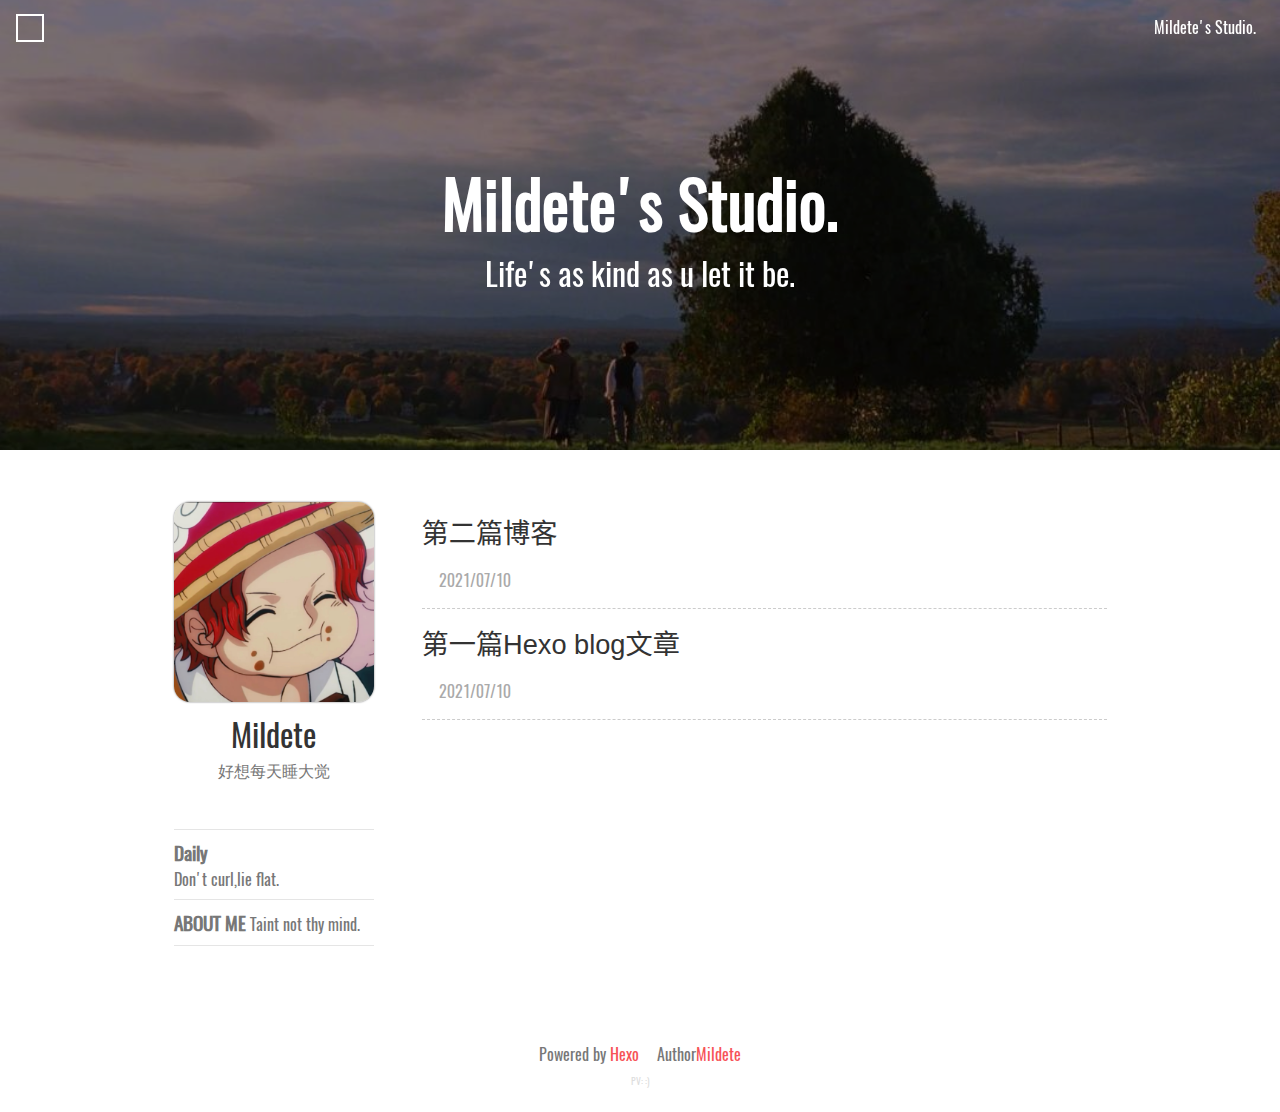
==== commit 7f93ec4c: "Site updated: 2021-07-12 11:28:07" ====
--- a/index.html
+++ b/index.html
@@ -282,8 +282,8 @@
         <p class="intro-subtitle">
             <!-- 主页副标题  -->
             
-            
-                Don't curl,lie flat.
+                Life's as kind as u let it be.
+               
             
             <!-- 文章页  -->
             
@@ -524,7 +524,7 @@
             
                 
                     <span>
-                        <a href= //www.google.com target="_black"> Life's as kind as u let it be.</a>
+                        <a href= //www.google.com target="_black">  Don't curl,lie flat. </a>
                     </span>
                 
             
@@ -534,9 +534,9 @@
     
     
         <div class="about-me">
-            <a href = "/about" >ABOUT MYBLOG</a>
-        
-            没有啦，记录生活而已。
+            <a href = "/about" >ABOUT ME</a>
+            
+            Taint not thy mind.
         </div>
     
 </div>
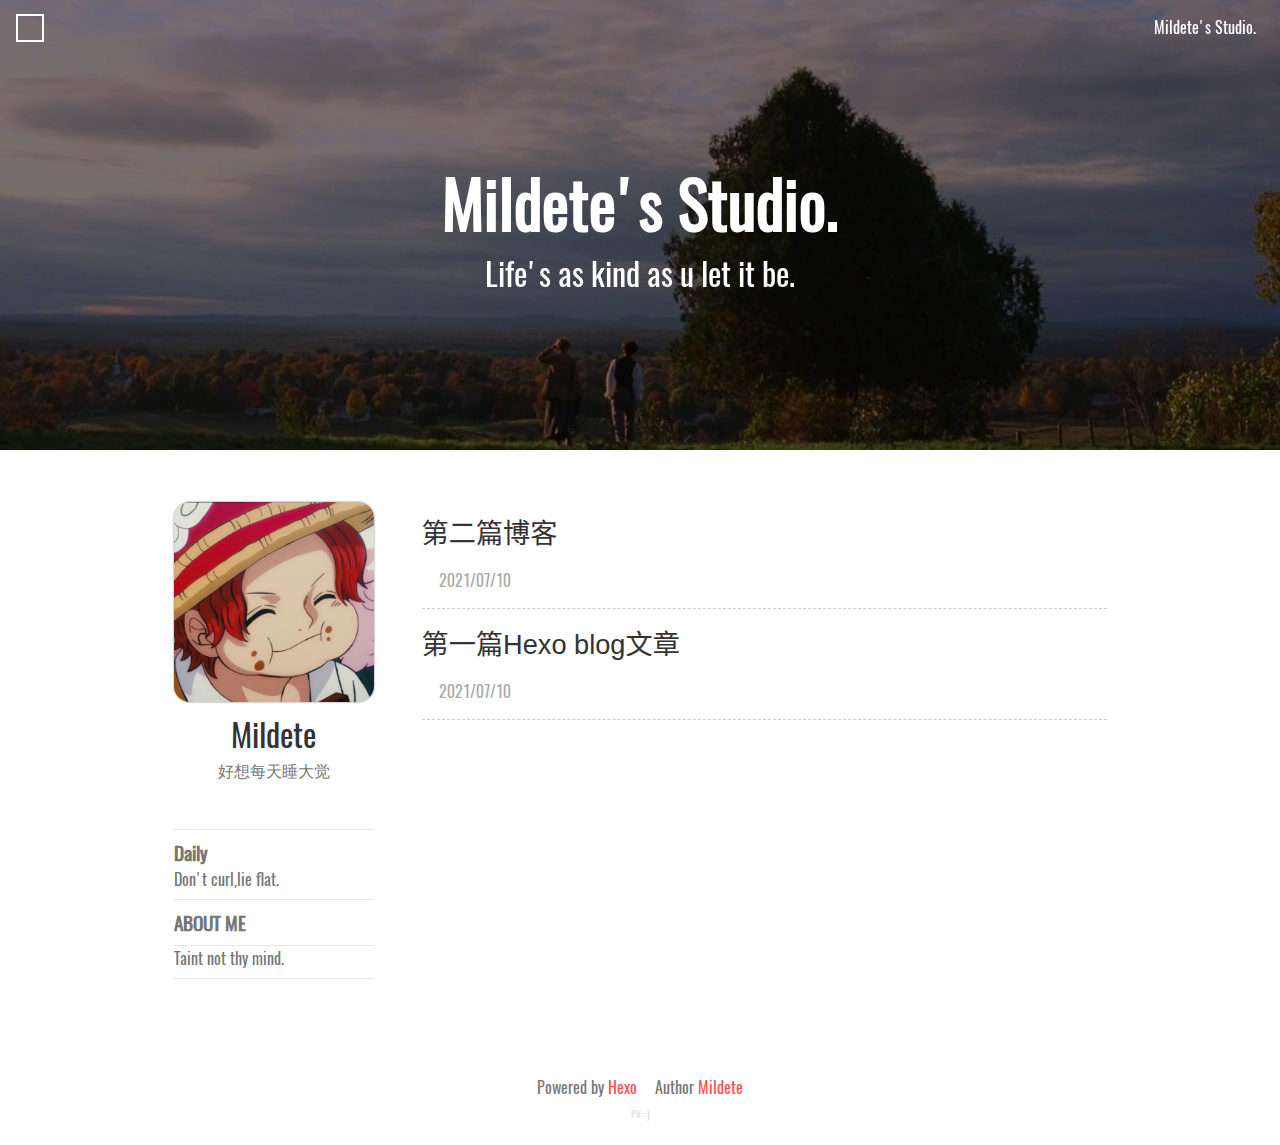
==== commit b7554945: "Site updated: 2021-07-12 11:30:33" ====
--- a/index.html
+++ b/index.html
@@ -536,9 +536,11 @@
         <div class="about-me">
             <a href = "/about" >ABOUT ME</a>
             
-            Taint not thy mind.
-        </div>
-    
+            
+        </div>
+          <span>
+                        <a href= //www.google.com target="_black">Taint not thy mind. </a>
+          </span>
 </div>
             
         </div>
@@ -608,7 +610,7 @@
     
     <!-- powered by Hexo  -->
     <div class="copyright">
-        <span id="hexo-power">Powered by <a href="https://hexo.io/" target="_blank">Hexo</a></span><span class="iconfont-archer power">&#xe635;</span><span id="theme-info">Author<a href="https://github.com/fi3ework/hexo-theme-archer" target="_blank">Mildete</a></span>
+        <span id="hexo-power">Powered by <a href="https://hexo.io/" target="_blank">Hexo</a></span><span class="iconfont-archer power">&#xe635;</span><span id="theme-info">Author <a href="https://github.com/fi3ework/hexo-theme-archer" target="_blank">Mildete</a></span>
     </div>
     <!-- website approve for Chinese user -->
     
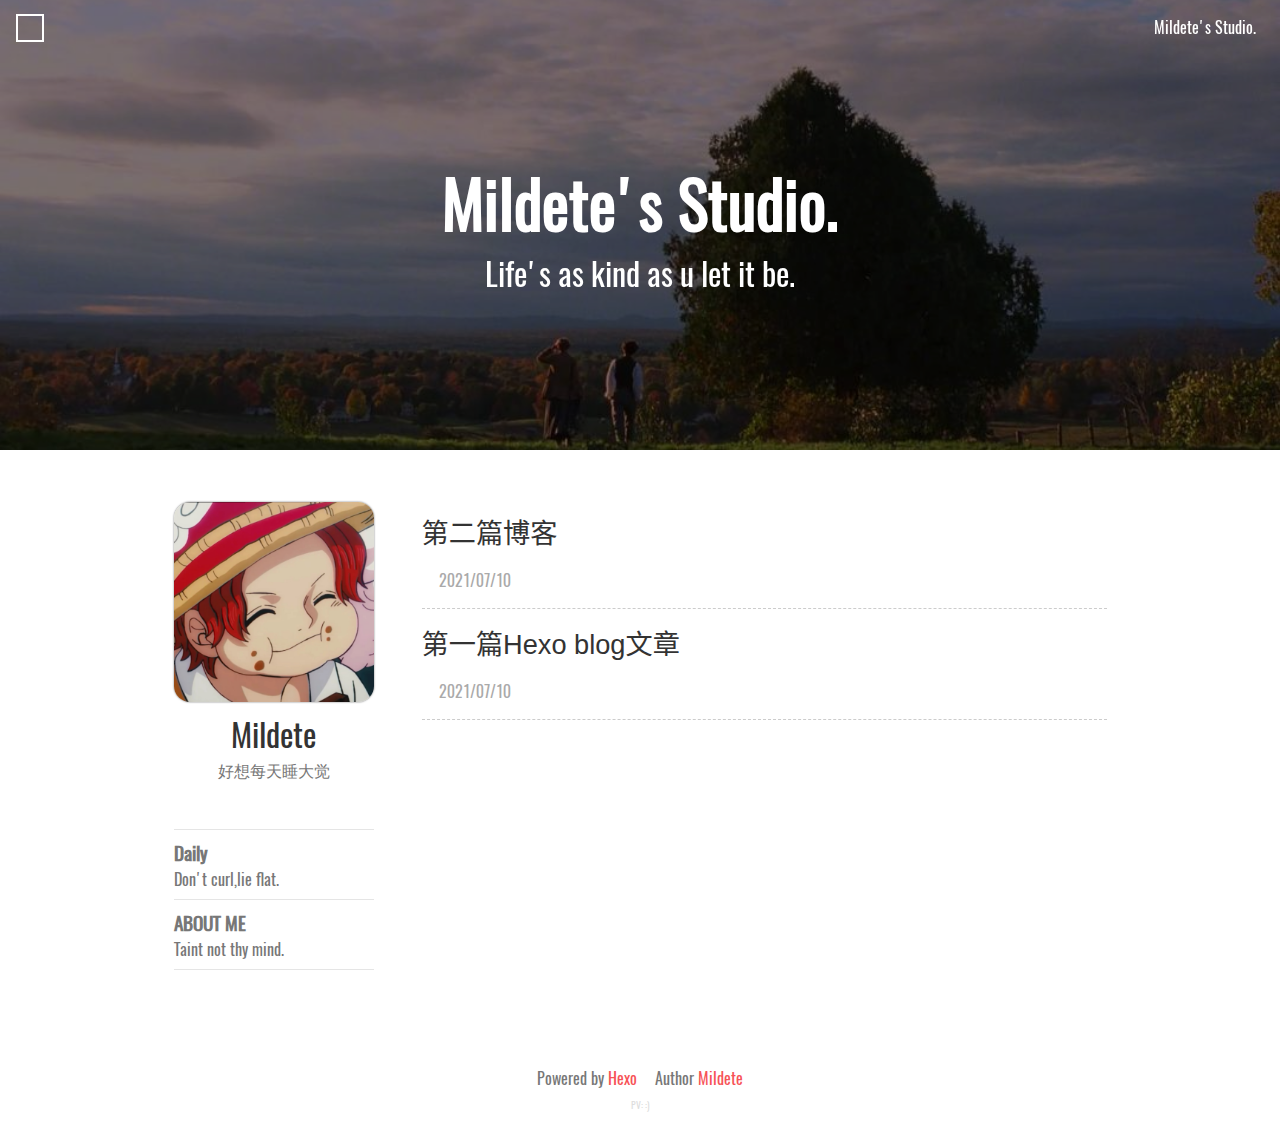
==== commit feab0766: "Site updated: 2021-07-12 11:32:57" ====
--- a/index.html
+++ b/index.html
@@ -515,32 +515,27 @@
     
         <div class="friends">
             <div>Daily</div>
-            
-                
                     <!-- <span>
                         <a href= //www.baidu.com target="_black"></a>
                     </span>
                  -->
-            
-                
                     <span>
                         <a href= //www.google.com target="_black">  Don't curl,lie flat. </a>
-                    </span>
-                
-            
-                
-            
-        </div>
-    
-    
-        <div class="about-me">
+                    </span>     
+        </div>
+    
+        <div class="friends">
+            <div>ABOUT ME</div>
+                    <span>
+                        <a href= //www.google.com target="_black"> Taint not thy mind.  </a>
+                    </span>     
+        </div>
+        <!-- <div class="about-me">
             <a href = "/about" >ABOUT ME</a>
-            
-            
         </div>
           <span>
                         <a href= //www.google.com target="_black">Taint not thy mind. </a>
-          </span>
+          </span> -->
 </div>
             
         </div>
@@ -610,7 +605,7 @@
     
     <!-- powered by Hexo  -->
     <div class="copyright">
-        <span id="hexo-power">Powered by <a href="https://hexo.io/" target="_blank">Hexo</a></span><span class="iconfont-archer power">&#xe635;</span><span id="theme-info">Author <a href="https://github.com/fi3ework/hexo-theme-archer" target="_blank">Mildete</a></span>
+        <span id="hexo-power">Powered by <a href="https://hexo.io/" target="_blank">Hexo</a></span><span class="iconfont-archer power">&#xe635;</span><span id="theme-info">Author <a href="https://github.com/fi3ework/hexo-theme-archer" target="_blank"> Mildete</a></span>
     </div>
     <!-- website approve for Chinese user -->
     
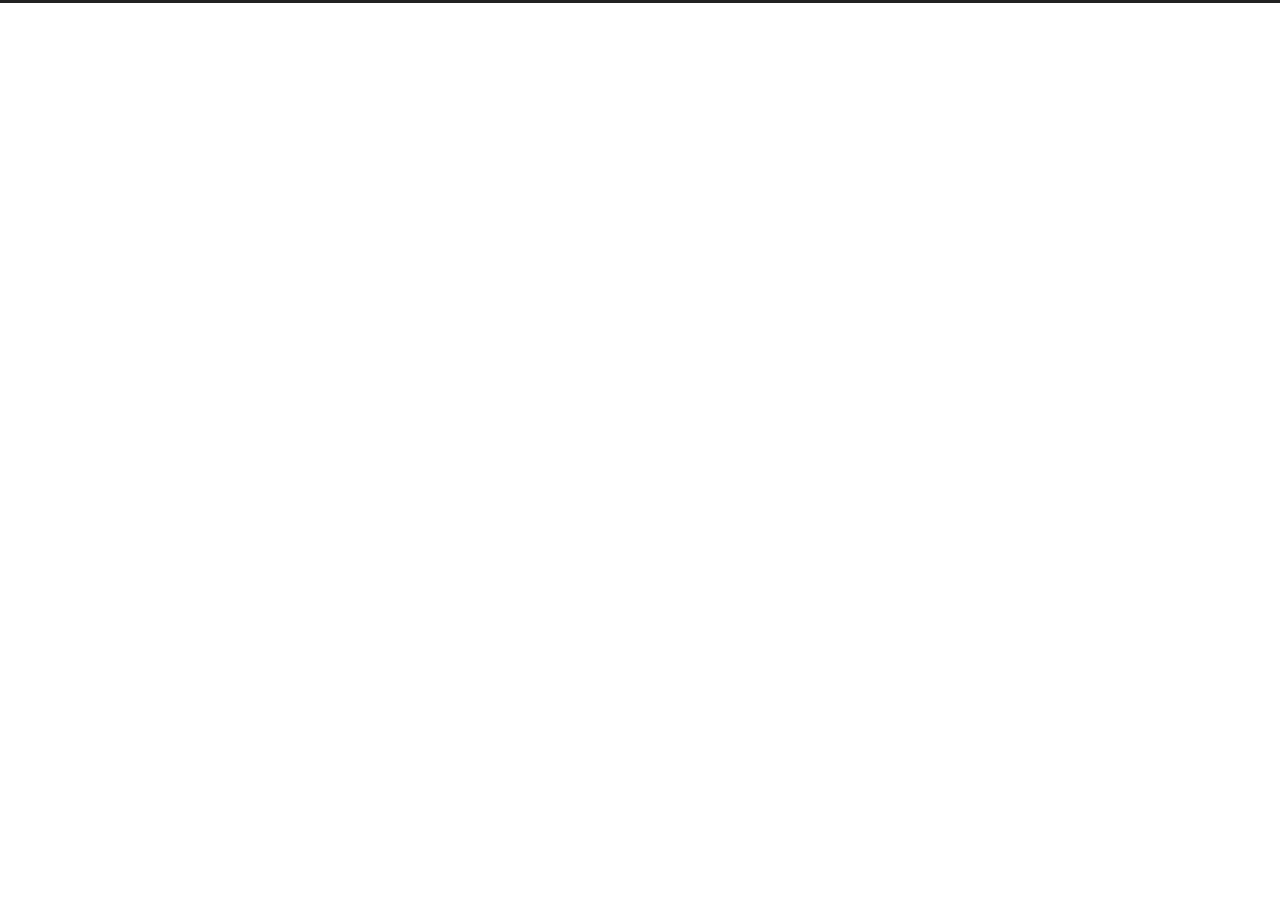
==== commit 93763508: "Site updated: 2021-08-13 10:17:27" ====
--- a/index.html
+++ b/index.html
@@ -1,752 +1,323 @@
 <!DOCTYPE html>
 <html lang="en">
-    <!-- title -->
-
-
-
-
-<!-- keywords -->
-
-
-
-
 <head>
-    <meta charset="utf-8">
-    <meta name="viewport" content="width=device-width, initial-scale=1.0, user-scalable=no" >
-    <meta name="author" content="John Doe">
-    <meta name="renderer" content="webkit">
-    <meta name="copyright" content="John Doe">
-    
-    <meta name="keywords" content="hexo,hexo-theme,hexo-blog">
-    
-    <meta name="description" content="">
-    <meta property="og:type" content="website">
+  <meta charset="UTF-8">
+<meta name="viewport" content="width=device-width">
+<meta name="theme-color" content="#222">
+<meta name="generator" content="Hexo 5.4.0">
+
+
+  <link rel="apple-touch-icon" sizes="180x180" href="/images/apple-touch-icon-next.png">
+  <link rel="icon" type="image/png" sizes="32x32" href="/images/favicon-32x32-next.png">
+  <link rel="icon" type="image/png" sizes="16x16" href="/images/favicon-16x16-next.png">
+  <link rel="mask-icon" href="/images/logo.svg" color="#222">
+
+<link rel="stylesheet" href="/css/main.css">
+
+
+
+<link rel="stylesheet" href="https://cdn.jsdelivr.net/npm/@fortawesome/fontawesome-free@5.15.3/css/all.min.css" integrity="sha256-2H3fkXt6FEmrReK448mDVGKb3WW2ZZw35gI7vqHOE4Y=" crossorigin="anonymous">
+  <link rel="stylesheet" href="https://cdn.jsdelivr.net/npm/animate.css@3.1.1/animate.min.css" integrity="sha256-PR7ttpcvz8qrF57fur/yAx1qXMFJeJFiA6pSzWi0OIE=" crossorigin="anonymous">
+
+<script class="next-config" data-name="main" type="application/json">{"hostname":"example.com","root":"/","images":"/images","scheme":"Muse","version":"8.6.1","exturl":false,"sidebar":{"position":"left","display":"post","padding":18,"offset":12},"copycode":false,"bookmark":{"enable":false,"color":"#222","save":"auto"},"fancybox":false,"mediumzoom":false,"lazyload":false,"pangu":false,"comments":{"style":"tabs","active":null,"storage":true,"lazyload":false,"nav":null},"motion":{"enable":true,"async":false,"transition":{"post_block":"fadeIn","post_header":"fadeInDown","post_body":"fadeInDown","coll_header":"fadeInLeft","sidebar":"fadeInUp"}},"prism":false,"i18n":{"placeholder":"Searching...","empty":"We didn't find any results for the search: ${query}","hits_time":"${hits} results found in ${time} ms","hits":"${hits} results found"}}</script><script src="/js/config.js"></script>
+<meta property="og:type" content="website">
 <meta property="og:title" content="Hexo">
 <meta property="og:url" content="http://example.com/index.html">
 <meta property="og:site_name" content="Hexo">
 <meta property="og:locale" content="en_US">
 <meta property="article:author" content="John Doe">
 <meta name="twitter:card" content="summary">
-    <meta http-equiv="Cache-control" content="no-cache">
-    <meta http-equiv="X-UA-Compatible" content="IE=edge,chrome=1"/>
-    
-    <title>Mildete&#39;s Studio</title>
-    <style type="text/css">
-    @font-face {
-        font-family: 'Oswald-Regular';
-        src: url("/font/Oswald-Regular.ttf");
-    }
-
-    body {
-        margin: 0;
-    }
-
-    header,
-    footer,
-    .back-top,
-    .sidebar,
-    .container,
-    .site-intro-meta,
-    .toc-wrapper {
-        display: none;
-    }
-
-    .site-intro {
-        position: relative;
-        z-index: 3;
-        width: 100%;
-        /* height: 50vh; */
-        overflow: hidden;
-    }
-
-    .site-intro-placeholder {
-        position: absolute;
-        z-index: -2;
-        top: 0;
-        left: 0;
-        width: calc(100% + 300px);
-        height: 100%;
-        background: repeating-linear-gradient(-45deg, #444 0, #444 80px, #333 80px, #333 160px);
-        background-position: center center;
-        transform: translate3d(-226px, 0, 0);
-        animation: gradient-move 2.5s ease-out 0s infinite;
-    }
-
-    @keyframes gradient-move {
-        0% {
-            transform: translate3d(-226px, 0, 0);
-        }
-        100% {
-            transform: translate3d(0, 0, 0);
-        }
-    }
-
-</style>
-
-    <link rel="preload" href= "/css/style.css?v=20210204" as="style" onload="this.onload=null;this.rel='stylesheet'" />
-    <link rel="stylesheet" href= "/css/mobile.css?v=20210204" media="(max-width: 980px)">
-    
-    <!-- /*! loadCSS. [c]2017 Filament Group, Inc. MIT License */
-/* This file is meant as a standalone workflow for
-- testing support for link[rel=preload]
-- enabling async CSS loading in browsers that do not support rel=preload
-- applying rel preload css once loaded, whether supported or not.
-*/ -->
-<script>
-(function( w ){
-	"use strict";
-	// rel=preload support test
-	if( !w.loadCSS ){
-		w.loadCSS = function(){};
-	}
-	// define on the loadCSS obj
-	var rp = loadCSS.relpreload = {};
-	// rel=preload feature support test
-	// runs once and returns a function for compat purposes
-	rp.support = (function(){
-		var ret;
-		try {
-			ret = w.document.createElement( "link" ).relList.supports( "preload" );
-		} catch (e) {
-			ret = false;
-		}
-		return function(){
-			return ret;
-		};
-	})();
-
-	// if preload isn't supported, get an asynchronous load by using a non-matching media attribute
-	// then change that media back to its intended value on load
-	rp.bindMediaToggle = function( link ){
-		// remember existing media attr for ultimate state, or default to 'all'
-		var finalMedia = link.media || "all";
-
-		function enableStylesheet(){
-			link.media = finalMedia;
-		}
-
-		// bind load handlers to enable media
-		if( link.addEventListener ){
-			link.addEventListener( "load", enableStylesheet );
-		} else if( link.attachEvent ){
-			link.attachEvent( "onload", enableStylesheet );
-		}
-
-		// Set rel and non-applicable media type to start an async request
-		// note: timeout allows this to happen async to let rendering continue in IE
-		setTimeout(function(){
-			link.rel = "stylesheet";
-			link.media = "only x";
-		});
-		// also enable media after 3 seconds,
-		// which will catch very old browsers (android 2.x, old firefox) that don't support onload on link
-		setTimeout( enableStylesheet, 3000 );
-	};
-
-	// loop through link elements in DOM
-	rp.poly = function(){
-		// double check this to prevent external calls from running
-		if( rp.support() ){
-			return;
-		}
-		var links = w.document.getElementsByTagName( "link" );
-		for( var i = 0; i < links.length; i++ ){
-			var link = links[ i ];
-			// qualify links to those with rel=preload and as=style attrs
-			if( link.rel === "preload" && link.getAttribute( "as" ) === "style" && !link.getAttribute( "data-loadcss" ) ){
-				// prevent rerunning on link
-				link.setAttribute( "data-loadcss", true );
-				// bind listeners to toggle media back
-				rp.bindMediaToggle( link );
-			}
-		}
-	};
-
-	// if unsupported, run the polyfill
-	if( !rp.support() ){
-		// run once at least
-		rp.poly();
-
-		// rerun poly on an interval until onload
-		var run = w.setInterval( rp.poly, 500 );
-		if( w.addEventListener ){
-			w.addEventListener( "load", function(){
-				rp.poly();
-				w.clearInterval( run );
-			} );
-		} else if( w.attachEvent ){
-			w.attachEvent( "onload", function(){
-				rp.poly();
-				w.clearInterval( run );
-			} );
-		}
-	}
-
-
-	// commonjs
-	if( typeof exports !== "undefined" ){
-		exports.loadCSS = loadCSS;
-	}
-	else {
-		w.loadCSS = loadCSS;
-	}
-}( typeof global !== "undefined" ? global : this ) );
-</script>
-
-    <link rel="icon" href= "/assets/" />
-    <link rel="preload" href="https://cdn.jsdelivr.net/npm/webfontloader@1.6.28/webfontloader.min.js" as="script" />
-    <link rel="preload" href="https://cdn.jsdelivr.net/npm/jquery@3.3.1/dist/jquery.min.js" as="script" />
-    <link rel="preload" href="/scripts/main.js?v=20210204" as="script" />
-    <link rel="preload" as="font" href="/font/Oswald-Regular.ttf" crossorigin>
-    <link rel="preload" as="font" href="https://at.alicdn.com/t/font_327081_1dta1rlogw17zaor.woff" crossorigin>
-    <script src="https://cdn.bootcdn.net/ajax/libs/font-awesome/5.15.3/js/all.min.js"  data-auto-replace-svg="nest" ></script>
-    
-    <!-- fancybox -->
-    <script src="https://cdnjs.cloudflare.com/ajax/libs/fancybox/3.2.5/jquery.fancybox.min.js" defer></script>
-    <!-- 百度统计  -->
-    
-    <!-- 谷歌统计  -->
-    
-<meta name="generator" content="Hexo 5.4.0"></head>
-
-    
-        <body class="home-body">
-    
-    
-<header class="header index-header">
-
-    <!-- top read progress line -->
-    <div class="header-element">
+
+
+<link rel="canonical" href="http://example.com/">
+
+
+
+<script class="next-config" data-name="page" type="application/json">{"sidebar":"","isHome":true,"isPost":false,"lang":"en","comments":"","permalink":"","path":"index.html","title":""}</script>
+
+<script class="next-config" data-name="calendar" type="application/json">""</script>
+<title>Hexo</title>
+  
+
+
+
+
+  <noscript>
+    <link rel="stylesheet" href="/css/noscript.css">
+  </noscript>
+</head>
+
+<body itemscope itemtype="http://schema.org/WebPage" class="use-motion">
+  <div class="headband"></div>
+
+  <main class="main">
+    <header class="header" itemscope itemtype="http://schema.org/WPHeader">
+      <div class="header-inner"><div class="site-brand-container">
+  <div class="site-nav-toggle">
+    <div class="toggle" aria-label="Toggle navigation bar" role="button">
+    </div>
+  </div>
+
+  <div class="site-meta">
+
+    <a href="/" class="brand" rel="start">
+      <i class="logo-line"></i>
+      <h1 class="site-title">Hexo</h1>
+      <i class="logo-line"></i>
+    </a>
+  </div>
+
+  <div class="site-nav-right">
+    <div class="toggle popup-trigger">
+    </div>
+  </div>
+</div>
+
+
+
+
+
+
+
+</div>
         
-        <div class="read-progress"></div>
-        
-    </div>
-    <!-- sidebar menu button -->
-    <div class="header-element">
-        
-        <div class="header-sidebar-menu">
-        
-            
-            <div style="padding-left: 1px;">&#xe775;</div>
-            
+  
+  <div class="toggle sidebar-toggle" role="button">
+    <span class="toggle-line"></span>
+    <span class="toggle-line"></span>
+    <span class="toggle-line"></span>
+  </div>
+
+  <aside class="sidebar">
+
+    <div class="sidebar-inner sidebar-overview-active">
+      <ul class="sidebar-nav">
+        <li class="sidebar-nav-toc">
+          Table of Contents
+        </li>
+        <li class="sidebar-nav-overview">
+          Overview
+        </li>
+      </ul>
+
+      <div class="sidebar-panel-container">
+        <!--noindex-->
+        <div class="post-toc-wrap sidebar-panel">
         </div>
-    </div>
-    <!-- back to home page text -->
-    <a class="home-link header-element" href=/>Mildete's Studio.</a>
-    <!-- toggle banner for post layout -->
-    
-</header>
-    
-<footer class="footer-fixed index-footer-fixed">
-
-    <!-- back to top button -->
-    <div class="footer-fixed-element">
-        
-        <div class="back-top">
-        
-            
-            <div>&#xe639;</div>
-            
+        <!--/noindex-->
+
+        <div class="site-overview-wrap sidebar-panel">
+          <div class="site-overview">
+            <div class="site-author site-overview-item animated" itemprop="author" itemscope itemtype="http://schema.org/Person">
+  <p class="site-author-name" itemprop="name">John Doe</p>
+  <div class="site-description" itemprop="description"></div>
+</div>
+<div class="site-state-wrap site-overview-item animated">
+  <nav class="site-state">
+      <div class="site-state-item site-state-posts">
+          <a href="/archives">
+          <span class="site-state-item-count">2</span>
+          <span class="site-state-item-name">posts</span>
+        </a>
+      </div>
+  </nav>
+</div>
+
+
+
+          </div>
         </div>
-    </div>
-</footer>
-    <div class="wrapper">
-        <div class="site-intro" style="
-
-
-
-
-
-
-
-height:50vh;
-">
-    
-    <!-- 主页  -->
-    
-    
-    <!-- 文章页  -->
-            
-    <div class="site-intro-placeholder"></div>
-    <div class="site-intro-img" style="background-image: url(/intro/bg3.jpg)"></div>
-    <div class="site-intro-meta">
-        <!-- 标题  -->
-        <h1 class="intro-title">
-            <!-- 主页  -->
-            
-            Mildete's Studio.
-            <!-- 文章页  -->
-            
-        </h1>
-        <!-- 副标题 -->
-        <p class="intro-subtitle">
-            <!-- 主页副标题  -->
-            
-                Life's as kind as u let it be.
-               
-            
-            <!-- 文章页  -->
-            
-        </p>
-        <!-- 文章页meta -->
-        
-    </div>
-</div>
-        <script>
- 
-  // get user agent
-  var browser = {
-    versions: function () {
-      var u = window.navigator.userAgent;
-      return {
-        userAgent: u,
-        trident: u.indexOf('Trident') > -1, //IE内核
-        presto: u.indexOf('Presto') > -1, //opera内核
-        webKit: u.indexOf('AppleWebKit') > -1, //苹果、谷歌内核
-        gecko: u.indexOf('Gecko') > -1 && u.indexOf('KHTML') == -1, //火狐内核
-        mobile: !!u.match(/AppleWebKit.*Mobile.*/), //是否为移动终端
-        ios: !!u.match(/\(i[^;]+;( U;)? CPU.+Mac OS X/), //ios终端
-        android: u.indexOf('Android') > -1 || u.indexOf('Linux') > -1, //android终端或者uc浏览器
-        iPhone: u.indexOf('iPhone') > -1 || u.indexOf('Mac') > -1, //是否为iPhone或者安卓QQ浏览器
-        iPad: u.indexOf('iPad') > -1, //是否为iPad
-        webApp: u.indexOf('Safari') == -1, //是否为web应用程序，没有头部与底部
-        weixin: u.indexOf('MicroMessenger') == -1, //是否为微信浏览器
-        uc: u.indexOf('UCBrowser') > -1 //是否为android下的UC浏览器
-      };
-    }()
-  }
-  console.log("userAgent:" + browser.versions.userAgent);
-
-  // callback
-  function fontLoaded() {
-    console.log('font loaded');
-    if (document.getElementsByClassName('site-intro-meta')) {
-      document.getElementsByClassName('intro-title')[0].classList.add('intro-fade-in');
-      document.getElementsByClassName('intro-subtitle')[0].classList.add('intro-fade-in');
-      var postIntros = document.getElementsByClassName('post-intros')[0]
-      if (postIntros) {
-        postIntros.classList.add('post-fade-in');
-      }
-    }
-  }
-
-  // UC不支持跨域，所以直接显示
-  function asyncCb(){
-    if (browser.versions.uc) {
-      console.log("UCBrowser");
-      fontLoaded();
-    } else {
-      WebFont.load({
-        custom: {
-          families: ['Oswald-Regular']
-        },
-        loading: function () {  //所有字体开始加载
-          // console.log('loading');
-        },
-        active: function () {  //所有字体已渲染
-          fontLoaded();
-        },
-        inactive: function () { //字体预加载失败，无效字体或浏览器不支持加载
-          console.log('inactive: timeout');
-          fontLoaded();
-        },
-        timeout: 5000 // Set the timeout to two seconds
-      });
-    }
-  }
-
-  function asyncErr(){
-    console.warn('script load from CDN failed, will load local script')
-  }
-
-  // load webfont-loader async, and add callback function
-  function async(u, cb, err) {
-    var d = document, t = 'script',
-      o = d.createElement(t),
-      s = d.getElementsByTagName(t)[0];
-    o.src = u;
-    if (cb) { o.addEventListener('load', function (e) { cb(null, e); }, false); }
-    if (err) { o.addEventListener('error', function (e) { err(null, e); }, false); }
-    s.parentNode.insertBefore(o, s);
-  }
-
-  var asyncLoadWithFallBack = function(arr, success, reject) {
-      var currReject = function(){
-        reject()
-        arr.shift()
-        if(arr.length)
-          async(arr[0], success, currReject)
-        }
-
-      async(arr[0], success, currReject)
-  }
-
-  asyncLoadWithFallBack([
-    "https://cdn.jsdelivr.net/npm/webfontloader@1.6.28/webfontloader.min.js", 
-    "https://cdn.bootcss.com/webfont/1.6.28/webfontloader.js",
-    "/lib/webfontloader.min.js"
-  ], asyncCb, asyncErr)
-</script>        
-        <img class="loading" src="/assets/loading.svg" style="display: block; margin: 6rem auto 0 auto; width: 6rem; height: 6rem;" />
-        <div class="container container-unloaded">
-            <main class="main index-page">
-    
-    
-    
-    
-    
-    
-    <article class="index-post">
-        <a class="abstract-title" href = "/2021/07/10/test/" >
-            
-                <span>第二篇博客</span>
-        </a>
-        <div class="abstract-content">
-            
+      </div>
+    </div>
+  </aside>
+  <div class="sidebar-dimmer"></div>
+
+
+    </header>
+
+    
+  <div class="back-to-top" role="button" aria-label="Back to top">
+    <i class="fa fa-arrow-up"></i>
+    <span>0%</span>
+  </div>
+
+<noscript>
+  <div class="noscript-warning">Theme NexT works best with JavaScript enabled</div>
+</noscript>
+
+
+    <div class="main-inner index posts-expand">
+
+    
+
+
+<div class="post-block">
+  
+  
+
+  <article itemscope itemtype="http://schema.org/Article" class="post-content" lang="">
+    <link itemprop="mainEntityOfPage" href="http://example.com/2021/07/10/test/">
+
+    <span hidden itemprop="author" itemscope itemtype="http://schema.org/Person">
+      <meta itemprop="image" content="/images/avatar.gif">
+      <meta itemprop="name" content="John Doe">
+      <meta itemprop="description" content="">
+    </span>
+
+    <span hidden itemprop="publisher" itemscope itemtype="http://schema.org/Organization">
+      <meta itemprop="name" content="Hexo">
+    </span>
+      <header class="post-header">
+        <h2 class="post-title" itemprop="name headline">
+          <a href="/2021/07/10/test/" class="post-title-link" itemprop="url">第二篇博客</a>
+        </h2>
+
+        <div class="post-meta-container">
+          <div class="post-meta">
+    <span class="post-meta-item">
+      <span class="post-meta-item-icon">
+        <i class="far fa-calendar"></i>
+      </span>
+      <span class="post-meta-item-text">Posted on</span>
+      
+
+      <time title="Created: 2021-07-10 13:30:49 / Modified: 23:42:08" itemprop="dateCreated datePublished" datetime="2021-07-10T13:30:49+08:00">2021-07-10</time>
+    </span>
+
+  
+</div>
+
         </div>
-        <div class="abstract-post-meta">
-            <!-- date  -->
-            <div class="abstract-date">
-                <span class="abstract-calander iconfont-archer">&#xe676;</span><span class="abstract-time">2021/07/10</span>
-            </div>
-            <!-- tags  -->
-            
+      </header>
+
+    
+    
+    
+    <div class="post-body" itemprop="articleBody">
+          
+      
+    </div>
+
+    
+    
+    
+
+    <footer class="post-footer">
+        <div class="post-eof"></div>
+      
+    </footer>
+  </article>
+</div>
+
+
+
+
+    
+
+
+<div class="post-block">
+  
+  
+
+  <article itemscope itemtype="http://schema.org/Article" class="post-content" lang="">
+    <link itemprop="mainEntityOfPage" href="http://example.com/2021/07/10/%E7%AC%AC%E4%B8%80%E7%AF%87Hexo-blog%E6%96%87%E7%AB%A0/">
+
+    <span hidden itemprop="author" itemscope itemtype="http://schema.org/Person">
+      <meta itemprop="image" content="/images/avatar.gif">
+      <meta itemprop="name" content="John Doe">
+      <meta itemprop="description" content="">
+    </span>
+
+    <span hidden itemprop="publisher" itemscope itemtype="http://schema.org/Organization">
+      <meta itemprop="name" content="Hexo">
+    </span>
+      <header class="post-header">
+        <h2 class="post-title" itemprop="name headline">
+          <a href="/2021/07/10/%E7%AC%AC%E4%B8%80%E7%AF%87Hexo-blog%E6%96%87%E7%AB%A0/" class="post-title-link" itemprop="url">第一篇Hexo blog文章</a>
+        </h2>
+
+        <div class="post-meta-container">
+          <div class="post-meta">
+    <span class="post-meta-item">
+      <span class="post-meta-item-icon">
+        <i class="far fa-calendar"></i>
+      </span>
+      <span class="post-meta-item-text">Posted on</span>
+
+      <time title="Created: 2021-07-10 13:30:49" itemprop="dateCreated datePublished" datetime="2021-07-10T13:30:49+08:00">2021-07-10</time>
+    </span>
+      <span class="post-meta-item">
+        <span class="post-meta-item-icon">
+          <i class="far fa-calendar-check"></i>
+        </span>
+        <span class="post-meta-item-text">Edited on</span>
+        <time title="Modified: 2021-07-20 12:15:08" itemprop="dateModified" datetime="2021-07-20T12:15:08+08:00">2021-07-20</time>
+      </span>
+
+  
+</div>
+
         </div>
-    </article>
-    
-    
-    
-    
-    
-    
-    <article class="index-post">
-        <a class="abstract-title" href = "/2021/07/10/%E7%AC%AC%E4%B8%80%E7%AF%87Hexo-blog%E6%96%87%E7%AB%A0/" >
-            
-                <span>第一篇Hexo blog文章</span>
-        </a>
-        <div class="abstract-content">
-            
-        </div>
-        <div class="abstract-post-meta">
-            <!-- date  -->
-            <div class="abstract-date">
-                <span class="abstract-calander iconfont-archer">&#xe676;</span><span class="abstract-time">2021/07/10</span>
-            </div>
-            <!-- tags  -->
-            
-        </div>
-    </article>
-    
-    <!-- paginator  -->
-    
-</main>
-            <!-- profile -->
-            
-            <div class="profile">
-    <img class="profile-avatar" alt="avatar" src= /avatar/head.jpg >
-    <div class="profile-name">Mildete</div>
-    
-    <div class="profile-signature">
-        好想每天睡大觉
-    </div>
-    
-    
-    <div class="profile-social">
-        
-    
-        
-            
-                <a href="mailto:993403035@qq.com" class="iconfont-archer email" title=email ></a>
-            
-        
-    
-        
-            
-                <a href="//github.com/993403035" class="iconfont-archer github" target="_blank" title=github></a>
-            
-        
-    
-        
-            
-                <span class="iconfont-archer wechat" title=wechat>
-                    
-                    <img class="profile-qr" src="/assets/wechat" />
-                </span>
-            
-        
-    
-        
-    
-        
-    
-        
-    
-        
-    
-        
-    
-        
-    
-        
-    
-        
-    
-        
-    
-        
-    
-        
-    
-        
-    
-        
-    
-        
-    
-        
-    
-        
-    
-        
-    
-
-    </div>
-    
-    
-        <div class="friends">
-            <div>Daily</div>
-                    <!-- <span>
-                        <a href= //www.baidu.com target="_black"></a>
-                    </span>
-                 -->
-                    <span>
-                        <a href= //www.google.com target="_black">  Don't curl,lie flat. </a>
-                    </span>     
-        </div>
-    
-        <div class="friends">
-            <div>ABOUT ME</div>
-                    <span>
-                        <a href= //www.google.com target="_black"> Taint not thy mind.  </a>
-                    </span>     
-        </div>
-        <!-- <div class="about-me">
-            <a href = "/about" >ABOUT ME</a>
-        </div>
-          <span>
-                        <a href= //www.google.com target="_black">Taint not thy mind. </a>
-          </span> -->
-</div>
-            
-        </div>
-        <footer class="footer footer-unloaded">
-    <!-- social  -->
-    
-    <div class="social">
-        
-    
-        
-            
-                <a href="mailto:993403035@qq.com" class="iconfont-archer email" title=email ></a>
-            
-        
-    
-        
-            
-                <a href="//github.com/993403035" class="iconfont-archer github" target="_blank" title=github></a>
-            
-        
-    
-        
-            
-                <span class="iconfont-archer wechat" title=wechat>
-                    
-                    <img class="profile-qr" src="/assets/example_qr.png" />
-                </span>
-            
-        
-    
-        
-    
-        
-    
-        
-    
-        
-    
-        
-    
-        
-    
-        
-    
-        
-    
-        
-    
-        
-    
-        
-    
-        
-    
-        
-    
-        
-    
-        
-    
-        
-    
-        
-    
-
-    </div>
-    
-    <!-- powered by Hexo  -->
-    <div class="copyright">
-        <span id="hexo-power">Powered by <a href="https://hexo.io/" target="_blank">Hexo</a></span><span class="iconfont-archer power">&#xe635;</span><span id="theme-info">Author <a href="https://github.com/fi3ework/hexo-theme-archer" target="_blank"> Mildete</a></span>
-    </div>
-    <!-- website approve for Chinese user -->
-    
-    <!-- 不蒜子  -->
-    
-    <div class="busuanzi-container">
-    
-     
-    <span id="busuanzi_container_site_pv">PV: <span id="busuanzi_value_site_pv"></span> :)</span>
-    
-    </div>
-    
-</footer>
-    </div>
-    <!-- toc -->
-    
-    <div class="sidebar sidebar-hide">
-    <ul class="sidebar-tabs sidebar-tabs-active-0">
-        <li class="sidebar-tab-archives"><span class="iconfont-archer">&#xe67d;</span><span class="tab-name">Archive</span></li>
-        <li class="sidebar-tab-tags"><span class="iconfont-archer">&#xe61b;</span><span class="tab-name">Tag</span></li>
-        <li class="sidebar-tab-categories"><span class="iconfont-archer">&#xe666;</span><span class="tab-name">Cate</span></li>
-    </ul>
-    <div class="sidebar-content sidebar-content-show-archive">
-          <div class="sidebar-panel-archives">
-    <!-- 在ejs中将archive按照时间排序 -->
-    
-    
-    
-    
-    
-    
-    
-    
-    
-    
-    
-    
-    
-    
-    
-    
-    
-    
-    <div class="total-and-search">
-        <div class="total-archive">
-        Total : 2
-        </div>
-        <!-- search  -->
-        
-    </div>
-    
-    <div class="post-archive">
-    
-    
-    
-    
-    <div class="archive-year"> 2021 </div>
-    <ul class="year-list">
-    
-    
-        <li class="archive-post-item">
-            <span class="archive-post-date">07/10</span><a class="archive-post-title" href= "/2021/07/10/test/" >第二篇博客</a>
-        </li>
-    
-    
-        <li class="archive-post-item">
-            <span class="archive-post-date">07/10</span><a class="archive-post-title" href= "/2021/07/10/%E7%AC%AC%E4%B8%80%E7%AF%87Hexo-blog%E6%96%87%E7%AB%A0/" >第一篇Hexo blog文章</a>
-        </li>
-    
-    </div>
-  </div>
-        <div class="sidebar-panel-tags">
-    <div class="sidebar-tags-name">
-    
-    </div>
-    <div class="iconfont-archer sidebar-tags-empty">&#xe678;</div>
-    <div class="tag-load-fail" style="display: none; color: #ccc; font-size: 0.6rem;">
-    缺失模块。<br/>
-    1、请确保node版本大于6.2<br/>
-    2、在博客根目录（注意不是archer根目录）执行以下命令：<br/>
-    <span style="color: #f75357; font-size: 1rem; line-height: 2rem;">npm i hexo-generator-json-content --save</span><br/>
-    3、在根目录_config.yml里添加配置：
-    <pre style="color: #787878; font-size: 0.6rem;">
-jsonContent:
-  meta: false
-  pages: false
-  posts:
-    title: true
-    date: true
-    path: true
-    text: false
-    raw: false
-    content: false
-    slug: false
-    updated: false
-    comments: false
-    link: false
-    permalink: false
-    excerpt: false
-    categories: true
-    tags: true</pre>
-    </div> 
-    <div class="sidebar-tags-list"></div>
-</div>
-        <div class="sidebar-panel-categories">
-    <div class="sidebar-categories-name">
-    
-    </div>
-    <div class="iconfont-archer sidebar-categories-empty">&#xe678;</div>
-    <div class="sidebar-categories-list"></div>
-</div>
-    </div>
-</div> 
-    <script>
-    var siteMeta = {
-        root: "/",
-        author: "John Doe"
-    }
-</script>
-    <!-- CDN failover -->
-    <script src="https://cdn.jsdelivr.net/npm/jquery@3.3.1/dist/jquery.min.js"></script>
-    <script type="text/javascript">
-        if (typeof window.$ === 'undefined')
-        {
-            console.warn('jquery load from jsdelivr failed, will load local script')
-            document.write('<script src="/lib/jquery.min.js">\x3C/script>')
-        }
-    </script>
-    <script src="/scripts/main.js"></script>
-    <!-- algolia -->
-    
-    <!-- busuanzi  -->
-    
-    <script async src="//busuanzi.ibruce.info/busuanzi/2.3/busuanzi.pure.mini.js"></script>
-    
-    <!-- CNZZ  -->
-    
-    </div>
-    <!-- async load share.js -->
-     
-    </body>
+      </header>
+
+    
+    
+    
+    <div class="post-body" itemprop="articleBody">
+          
+      
+    </div>
+
+    
+    
+    
+
+    <footer class="post-footer">
+        <div class="post-eof"></div>
+      
+    </footer>
+  </article>
+</div>
+
+
+
+
+
+</div>
+  </main>
+
+  <footer class="footer">
+    <div class="footer-inner">
+
+
+<div class="copyright">
+  &copy; 
+  <span itemprop="copyrightYear">2021</span>
+  <span class="with-love">
+    <i class="fa fa-heart"></i>
+  </span>
+  <span class="author" itemprop="copyrightHolder">John Doe</span>
+</div>
+  <div class="powered-by">Powered by <a href="https://hexo.io/" rel="noopener" target="_blank">Hexo</a> & <a href="https://theme-next.js.org/muse/" rel="noopener" target="_blank">NexT.Muse</a>
+  </div>
+
+    </div>
+  </footer>
+
+  
+  <script src="https://cdn.jsdelivr.net/npm/animejs@3.2.1/lib/anime.min.js" integrity="sha256-XL2inqUJaslATFnHdJOi9GfQ60on8Wx1C2H8DYiN1xY=" crossorigin="anonymous"></script>
+<script src="/js/comments.js"></script><script src="/js/utils.js"></script><script src="/js/motion.js"></script><script src="/js/schemes/muse.js"></script><script src="/js/next-boot.js"></script>
+
+  
+
+
+
+
+  
+
+
+
+
+
+</body>
 </html>
-
-
--- a/css/main.css
+++ b/css/main.css
@@ -0,0 +1,2633 @@
+:root {
+  --body-bg-color: #fff;
+  --content-bg-color: #fff;
+  --card-bg-color: #f5f5f5;
+  --text-color: #555;
+  --blockquote-color: #666;
+  --link-color: #555;
+  --link-hover-color: #222;
+  --brand-color: #fff;
+  --brand-hover-color: #fff;
+  --table-row-odd-bg-color: #f9f9f9;
+  --table-row-hover-bg-color: #f5f5f5;
+  --menu-item-bg-color: #f5f5f5;
+  --btn-default-bg: #222;
+  --btn-default-color: #fff;
+  --btn-default-border-color: #222;
+  --btn-default-hover-bg: #fff;
+  --btn-default-hover-color: #222;
+  --btn-default-hover-border-color: #222;
+  --highlight-background: #f0f0f0;
+  --highlight-foreground: #444;
+  --highlight-gutter-background: #dedede;
+  --highlight-gutter-foreground: #555;
+}
+html {
+  line-height: 1.15; /* 1 */
+  -webkit-text-size-adjust: 100%; /* 2 */
+}
+body {
+  margin: 0;
+}
+main {
+  display: block;
+}
+h1 {
+  font-size: 2em;
+  margin: 0.67em 0;
+}
+hr {
+  box-sizing: content-box; /* 1 */
+  height: 0; /* 1 */
+  overflow: visible; /* 2 */
+}
+pre {
+  font-family: monospace, monospace; /* 1 */
+  font-size: 1em; /* 2 */
+}
+a {
+  background: transparent;
+}
+abbr[title] {
+  border-bottom: none; /* 1 */
+  text-decoration: underline; /* 2 */
+  text-decoration: underline dotted; /* 2 */
+}
+b,
+strong {
+  font-weight: bolder;
+}
+code,
+kbd,
+samp {
+  font-family: monospace, monospace; /* 1 */
+  font-size: 1em; /* 2 */
+}
+small {
+  font-size: 80%;
+}
+sub,
+sup {
+  font-size: 75%;
+  line-height: 0;
+  position: relative;
+  vertical-align: baseline;
+}
+sub {
+  bottom: -0.25em;
+}
+sup {
+  top: -0.5em;
+}
+img {
+  border-style: none;
+}
+button,
+input,
+optgroup,
+select,
+textarea {
+  font-family: inherit; /* 1 */
+  font-size: 100%; /* 1 */
+  line-height: 1.15; /* 1 */
+  margin: 0; /* 2 */
+}
+button,
+input {
+/* 1 */
+  overflow: visible;
+}
+button,
+select {
+/* 1 */
+  text-transform: none;
+}
+button,
+[type='button'],
+[type='reset'],
+[type='submit'] {
+  -webkit-appearance: button;
+}
+button::-moz-focus-inner,
+[type='button']::-moz-focus-inner,
+[type='reset']::-moz-focus-inner,
+[type='submit']::-moz-focus-inner {
+  border-style: none;
+  padding: 0;
+}
+button:-moz-focusring,
+[type='button']:-moz-focusring,
+[type='reset']:-moz-focusring,
+[type='submit']:-moz-focusring {
+  outline: 1px dotted ButtonText;
+}
+fieldset {
+  padding: 0.35em 0.75em 0.625em;
+}
+legend {
+  box-sizing: border-box; /* 1 */
+  color: inherit; /* 2 */
+  display: table; /* 1 */
+  max-width: 100%; /* 1 */
+  padding: 0; /* 3 */
+  white-space: normal; /* 1 */
+}
+progress {
+  vertical-align: baseline;
+}
+textarea {
+  overflow: auto;
+}
+[type='checkbox'],
+[type='radio'] {
+  box-sizing: border-box; /* 1 */
+  padding: 0; /* 2 */
+}
+[type='number']::-webkit-inner-spin-button,
+[type='number']::-webkit-outer-spin-button {
+  height: auto;
+}
+[type='search'] {
+  outline-offset: -2px; /* 2 */
+  -webkit-appearance: textfield; /* 1 */
+}
+[type='search']::-webkit-search-decoration {
+  -webkit-appearance: none;
+}
+::-webkit-file-upload-button {
+  font: inherit; /* 2 */
+  -webkit-appearance: button; /* 1 */
+}
+details {
+  display: block;
+}
+summary {
+  display: list-item;
+}
+template {
+  display: none;
+}
+[hidden] {
+  display: none;
+}
+::selection {
+  background: #262a30;
+  color: #eee;
+}
+html,
+body {
+  height: 100%;
+}
+body {
+  background: var(--body-bg-color);
+  color: var(--text-color);
+  font-family: Lato, 'PingFang SC', 'Microsoft YaHei', sans-serif;
+  font-size: 1em;
+  line-height: 2;
+  min-height: 100%;
+  position: relative;
+  transition: padding 0.2s ease-in-out;
+}
+h1,
+h2,
+h3,
+h4,
+h5,
+h6 {
+  font-family: Lato, 'PingFang SC', 'Microsoft YaHei', sans-serif;
+  font-weight: bold;
+  line-height: 1.5;
+  margin: 20px 0 15px;
+}
+h1 {
+  font-size: 1.5em;
+}
+h2 {
+  font-size: 1.375em;
+}
+h3 {
+  font-size: 1.25em;
+}
+h4 {
+  font-size: 1.125em;
+}
+h5 {
+  font-size: 1em;
+}
+h6 {
+  font-size: 0.875em;
+}
+p {
+  margin: 0 0 20px;
+}
+a {
+  border-bottom: 1px solid #999;
+  color: var(--link-color);
+  cursor: pointer;
+  outline: 0;
+  text-decoration: none;
+  overflow-wrap: break-word;
+}
+a:hover {
+  border-bottom-color: var(--link-hover-color);
+  color: var(--link-hover-color);
+}
+iframe,
+img,
+video,
+embed {
+  display: block;
+  margin-left: auto;
+  margin-right: auto;
+  max-width: 100%;
+}
+hr {
+  background-image: repeating-linear-gradient(-45deg, #ddd, #ddd 4px, transparent 4px, transparent 8px);
+  border: 0;
+  height: 3px;
+  margin: 40px 0;
+}
+blockquote {
+  border-left: 4px solid #ddd;
+  color: var(--blockquote-color);
+  margin: 0;
+  padding: 0 15px;
+}
+blockquote cite::before {
+  content: '-';
+  padding: 0 5px;
+}
+dt {
+  font-weight: bold;
+}
+dd {
+  margin: 0;
+  padding: 0;
+}
+.table-container {
+  overflow: auto;
+}
+table {
+  border-collapse: collapse;
+  border-spacing: 0;
+  font-size: 0.875em;
+  margin: 0 0 20px;
+  width: 100%;
+}
+tbody tr:nth-of-type(odd) {
+  background: var(--table-row-odd-bg-color);
+}
+tbody tr:hover {
+  background: var(--table-row-hover-bg-color);
+}
+caption,
+th,
+td {
+  padding: 8px;
+}
+th,
+td {
+  border: 1px solid #ddd;
+  border-bottom: 3px solid #ddd;
+}
+th {
+  font-weight: 700;
+  padding-bottom: 10px;
+}
+td {
+  border-bottom-width: 1px;
+}
+.btn {
+  background: var(--btn-default-bg);
+  border: 2px solid var(--btn-default-border-color);
+  border-radius: 0;
+  color: var(--btn-default-color);
+  display: inline-block;
+  font-size: 0.875em;
+  line-height: 2;
+  padding: 0 20px;
+  transition: background-color 0.2s ease-in-out;
+}
+.btn:hover {
+  background: var(--btn-default-hover-bg);
+  border-color: var(--btn-default-hover-border-color);
+  color: var(--btn-default-hover-color);
+}
+.btn + .btn {
+  margin: 0 0 8px 8px;
+}
+.btn .fa-fw {
+  text-align: left;
+  width: 1.285714285714286em;
+}
+.toggle {
+  line-height: 0;
+}
+.toggle .toggle-line {
+  background: #fff;
+  display: block;
+  height: 2px;
+  left: 0;
+  position: relative;
+  top: 0;
+  transition: all 0.4s;
+  width: 100%;
+}
+.toggle .toggle-line:not(:first-child) {
+  margin-top: 3px;
+}
+.toggle.toggle-arrow .toggle-line:first-child {
+  left: 50%;
+  top: 2px;
+  transform: rotate(45deg);
+  width: 50%;
+}
+.toggle.toggle-arrow .toggle-line:last-child {
+  left: 50%;
+  top: -2px;
+  transform: rotate(-45deg);
+  width: 50%;
+}
+.toggle.toggle-close .toggle-line:nth-child(2) {
+  opacity: 0;
+}
+.toggle.toggle-close .toggle-line:first-child {
+  top: 5px;
+  transform: rotate(45deg);
+}
+.toggle.toggle-close .toggle-line:last-child {
+  top: -5px;
+  transform: rotate(-45deg);
+}
+/*
+
+Original highlight.js style (c) Ivan Sagalaev <maniac@softwaremaniacs.org>
+
+*/
+
+.hljs {
+  display: block;
+  overflow-x: auto;
+  padding: 0.5em;
+  background: #F0F0F0;
+}
+
+
+/* Base color: saturation 0; */
+
+.hljs,
+.hljs-subst {
+  color: #444;
+}
+
+.hljs-comment {
+  color: #888888;
+}
+
+.hljs-keyword,
+.hljs-attribute,
+.hljs-selector-tag,
+.hljs-meta-keyword,
+.hljs-doctag,
+.hljs-name {
+  font-weight: bold;
+}
+
+
+/* User color: hue: 0 */
+
+.hljs-type,
+.hljs-string,
+.hljs-number,
+.hljs-selector-id,
+.hljs-selector-class,
+.hljs-quote,
+.hljs-template-tag,
+.hljs-deletion {
+  color: #880000;
+}
+
+.hljs-title,
+.hljs-section {
+  color: #880000;
+  font-weight: bold;
+}
+
+.hljs-regexp,
+.hljs-symbol,
+.hljs-variable,
+.hljs-template-variable,
+.hljs-link,
+.hljs-selector-attr,
+.hljs-selector-pseudo {
+  color: #BC6060;
+}
+
+
+/* Language color: hue: 90; */
+
+.hljs-literal {
+  color: #78A960;
+}
+
+.hljs-built_in,
+.hljs-bullet,
+.hljs-code,
+.hljs-addition {
+  color: #397300;
+}
+
+
+/* Meta color: hue: 200 */
+
+.hljs-meta {
+  color: #1f7199;
+}
+
+.hljs-meta-string {
+  color: #4d99bf;
+}
+
+
+/* Misc effects */
+
+.hljs-emphasis {
+  font-style: italic;
+}
+
+.hljs-strong {
+  font-weight: bold;
+}
+
+code,
+kbd,
+figure.highlight,
+pre {
+  background: var(--highlight-background);
+  color: var(--highlight-foreground);
+}
+figure.highlight,
+pre {
+  line-height: 1.6;
+  margin: 0 auto 20px;
+}
+pre,
+code {
+  font-family: consolas, Menlo, monospace, 'PingFang SC', 'Microsoft YaHei';
+}
+code {
+  border-radius: 3px;
+  font-size: 0.875em;
+  padding: 2px 4px;
+  overflow-wrap: break-word;
+}
+kbd {
+  border: 2px solid #ccc;
+  border-radius: 0.2em;
+  box-shadow: 0.1em 0.1em 0.2em rgba(0,0,0,0.1);
+  font-family: inherit;
+  padding: 0.1em 0.3em;
+  white-space: nowrap;
+}
+figure.highlight {
+  position: relative;
+}
+figure.highlight pre {
+  border: 0;
+  margin: 0;
+  padding: 10px 0;
+}
+figure.highlight table {
+  border: 0;
+  margin: 0;
+  width: auto;
+}
+figure.highlight td {
+  border: 0;
+  padding: 0;
+}
+figure.highlight figcaption,
+pre .caption,
+pre figcaption {
+  background: var(--highlight-gutter-background);
+  color: var(--highlight-foreground);
+  display: flow-root;
+  font-size: 0.875em;
+  line-height: 1.2;
+  padding: 0.5em;
+}
+figure.highlight figcaption a,
+pre .caption a,
+pre figcaption a {
+  color: var(--highlight-foreground);
+  float: right;
+}
+figure.highlight figcaption a:hover,
+pre .caption a:hover,
+pre figcaption a:hover {
+  border-bottom-color: var(--highlight-foreground);
+}
+figure.highlight .gutter {
+  -moz-user-select: none;
+  -ms-user-select: none;
+  -webkit-user-select: none;
+  user-select: none;
+}
+figure.highlight .gutter pre {
+  background: var(--highlight-gutter-background);
+  color: var(--highlight-gutter-foreground);
+  padding-left: 10px;
+  padding-right: 10px;
+  text-align: right;
+}
+figure.highlight .code pre {
+  padding-left: 10px;
+  width: 100%;
+}
+pre .caption,
+pre figcaption {
+  margin-bottom: 10px;
+}
+.gist table {
+  width: auto;
+}
+.gist table td {
+  border: 0;
+}
+pre {
+  overflow: auto;
+  padding: 10px;
+  position: relative;
+}
+pre code {
+  background: none;
+  padding: 0;
+  text-shadow: none;
+}
+.blockquote-center {
+  border-left: none;
+  margin: 40px 0;
+  padding: 0;
+  position: relative;
+  text-align: center;
+}
+.blockquote-center::before,
+.blockquote-center::after {
+  left: 0;
+  line-height: 1;
+  opacity: 0.6;
+  position: absolute;
+  width: 100%;
+}
+.blockquote-center::before {
+  border-top: 1px solid #ccc;
+  text-align: left;
+  top: -20px;
+  content: '\f10d';
+  font-family: 'Font Awesome 5 Free';
+  font-weight: 900;
+}
+.blockquote-center::after {
+  border-bottom: 1px solid #ccc;
+  bottom: -20px;
+  text-align: right;
+  content: '\f10e';
+  font-family: 'Font Awesome 5 Free';
+  font-weight: 900;
+}
+.blockquote-center p,
+.blockquote-center div {
+  text-align: center;
+}
+.group-picture {
+  margin-bottom: 20px;
+}
+.group-picture .group-picture-row {
+  display: flex;
+  gap: 3px;
+  margin-bottom: 3px;
+}
+.group-picture .group-picture-column {
+  flex: 1;
+}
+.group-picture .group-picture-column img {
+  height: 100%;
+  margin: 0;
+  object-fit: cover;
+  width: 100%;
+}
+.post-body .label {
+  color: #555;
+  padding: 0 2px;
+}
+.post-body .label.default {
+  background: #f0f0f0;
+}
+.post-body .label.primary {
+  background: #efe6f7;
+}
+.post-body .label.info {
+  background: #e5f2f8;
+}
+.post-body .label.success {
+  background: #e7f4e9;
+}
+.post-body .label.warning {
+  background: #fcf6e1;
+}
+.post-body .label.danger {
+  background: #fae8eb;
+}
+.post-body .link-grid {
+  display: grid;
+  grid-gap: 1.5rem 1.5rem;
+  gap: 1.5rem 1.5rem;
+  grid-template-columns: 1fr 1fr;
+  margin-bottom: 20px;
+  padding: 1rem;
+}
+@media (max-width: 767px) {
+  .post-body .link-grid {
+    grid-template-columns: 1fr;
+  }
+}
+.post-body .link-grid .link-grid-container {
+  border: solid #ddd;
+  box-shadow: 1rem 1rem 0.5rem rgba(0,0,0,0.5);
+  min-height: 5rem;
+  min-width: 0;
+  padding: 0.5rem;
+  position: relative;
+  transition: background 0.3s;
+}
+.post-body .link-grid .link-grid-container:hover {
+  animation: next-shake 0.5s;
+  background: var(--card-bg-color);
+}
+.post-body .link-grid .link-grid-container:active {
+  box-shadow: 0.5rem 0.5rem 0.25rem rgba(0,0,0,0.5);
+  transform: translate(0.2rem, 0.2rem);
+}
+.post-body .link-grid .link-grid-container .link-grid-image {
+  border: 1px solid #ddd;
+  border-radius: 50%;
+  box-sizing: border-box;
+  height: 5rem;
+  padding: 3px;
+  position: absolute;
+  width: 5rem;
+}
+.post-body .link-grid .link-grid-container p {
+  margin: 0 1rem 0 6rem;
+}
+.post-body .link-grid .link-grid-container p:first-of-type {
+  font-size: 1.2em;
+}
+.post-body .link-grid .link-grid-container p:last-of-type {
+  font-size: 0.8em;
+  line-height: 1.3rem;
+  opacity: 0.7;
+}
+.post-body .link-grid .link-grid-container a {
+  border: 0;
+  height: 100%;
+  left: 0;
+  position: absolute;
+  top: 0;
+  width: 100%;
+}
+@-moz-keyframes next-shake {
+  0% {
+    transform: translate(1pt, 1pt) rotate(0deg);
+  }
+  10% {
+    transform: translate(-1pt, -2pt) rotate(-1deg);
+  }
+  20% {
+    transform: translate(-3pt, 0pt) rotate(1deg);
+  }
+  30% {
+    transform: translate(3pt, 2pt) rotate(0deg);
+  }
+  40% {
+    transform: translate(1pt, -1pt) rotate(1deg);
+  }
+  50% {
+    transform: translate(-1pt, 2pt) rotate(-1deg);
+  }
+  60% {
+    transform: translate(-3pt, 1pt) rotate(0deg);
+  }
+  70% {
+    transform: translate(3pt, 1pt) rotate(-1deg);
+  }
+  80% {
+    transform: translate(-1pt, -1pt) rotate(1deg);
+  }
+  90% {
+    transform: translate(1pt, 2pt) rotate(0deg);
+  }
+  100% {
+    transform: translate(1pt, -2pt) rotate(-1deg);
+  }
+}
+@-webkit-keyframes next-shake {
+  0% {
+    transform: translate(1pt, 1pt) rotate(0deg);
+  }
+  10% {
+    transform: translate(-1pt, -2pt) rotate(-1deg);
+  }
+  20% {
+    transform: translate(-3pt, 0pt) rotate(1deg);
+  }
+  30% {
+    transform: translate(3pt, 2pt) rotate(0deg);
+  }
+  40% {
+    transform: translate(1pt, -1pt) rotate(1deg);
+  }
+  50% {
+    transform: translate(-1pt, 2pt) rotate(-1deg);
+  }
+  60% {
+    transform: translate(-3pt, 1pt) rotate(0deg);
+  }
+  70% {
+    transform: translate(3pt, 1pt) rotate(-1deg);
+  }
+  80% {
+    transform: translate(-1pt, -1pt) rotate(1deg);
+  }
+  90% {
+    transform: translate(1pt, 2pt) rotate(0deg);
+  }
+  100% {
+    transform: translate(1pt, -2pt) rotate(-1deg);
+  }
+}
+@-o-keyframes next-shake {
+  0% {
+    transform: translate(1pt, 1pt) rotate(0deg);
+  }
+  10% {
+    transform: translate(-1pt, -2pt) rotate(-1deg);
+  }
+  20% {
+    transform: translate(-3pt, 0pt) rotate(1deg);
+  }
+  30% {
+    transform: translate(3pt, 2pt) rotate(0deg);
+  }
+  40% {
+    transform: translate(1pt, -1pt) rotate(1deg);
+  }
+  50% {
+    transform: translate(-1pt, 2pt) rotate(-1deg);
+  }
+  60% {
+    transform: translate(-3pt, 1pt) rotate(0deg);
+  }
+  70% {
+    transform: translate(3pt, 1pt) rotate(-1deg);
+  }
+  80% {
+    transform: translate(-1pt, -1pt) rotate(1deg);
+  }
+  90% {
+    transform: translate(1pt, 2pt) rotate(0deg);
+  }
+  100% {
+    transform: translate(1pt, -2pt) rotate(-1deg);
+  }
+}
+@keyframes next-shake {
+  0% {
+    transform: translate(1pt, 1pt) rotate(0deg);
+  }
+  10% {
+    transform: translate(-1pt, -2pt) rotate(-1deg);
+  }
+  20% {
+    transform: translate(-3pt, 0pt) rotate(1deg);
+  }
+  30% {
+    transform: translate(3pt, 2pt) rotate(0deg);
+  }
+  40% {
+    transform: translate(1pt, -1pt) rotate(1deg);
+  }
+  50% {
+    transform: translate(-1pt, 2pt) rotate(-1deg);
+  }
+  60% {
+    transform: translate(-3pt, 1pt) rotate(0deg);
+  }
+  70% {
+    transform: translate(3pt, 1pt) rotate(-1deg);
+  }
+  80% {
+    transform: translate(-1pt, -1pt) rotate(1deg);
+  }
+  90% {
+    transform: translate(1pt, 2pt) rotate(0deg);
+  }
+  100% {
+    transform: translate(1pt, -2pt) rotate(-1deg);
+  }
+}
+.post-body .tabs {
+  margin-bottom: 20px;
+}
+.post-body .tabs,
+.tabs-comment {
+  padding-top: 10px;
+}
+.post-body .tabs ul.nav-tabs,
+.tabs-comment ul.nav-tabs {
+  display: flex;
+  display: flex;
+  flex-wrap: wrap;
+  justify-content: center;
+  margin: 0;
+  padding: 0;
+}
+@media (max-width: 413px) {
+  .post-body .tabs ul.nav-tabs,
+  .tabs-comment ul.nav-tabs {
+    display: block;
+    margin-bottom: 5px;
+  }
+}
+.post-body .tabs ul.nav-tabs li.tab,
+.tabs-comment ul.nav-tabs li.tab {
+  border-bottom: 1px solid #ddd;
+  border-left: 1px solid transparent;
+  border-right: 1px solid transparent;
+  border-radius: 0 0 0 0;
+  border-top: 3px solid transparent;
+  flex-grow: 1;
+  list-style-type: none;
+}
+@media (max-width: 413px) {
+  .post-body .tabs ul.nav-tabs li.tab,
+  .tabs-comment ul.nav-tabs li.tab {
+    border-bottom: 1px solid transparent;
+    border-left: 3px solid transparent;
+    border-right: 1px solid transparent;
+    border-top: 1px solid transparent;
+  }
+}
+@media (max-width: 413px) {
+  .post-body .tabs ul.nav-tabs li.tab,
+  .tabs-comment ul.nav-tabs li.tab {
+    border-radius: 0;
+  }
+}
+.post-body .tabs ul.nav-tabs li.tab a,
+.tabs-comment ul.nav-tabs li.tab a {
+  border-bottom: initial;
+  display: block;
+  line-height: 1.8;
+  padding: 0.25em 0.75em;
+  text-align: center;
+  transition: all 0.2s ease-out;
+}
+.post-body .tabs ul.nav-tabs li.tab a i,
+.tabs-comment ul.nav-tabs li.tab a i {
+  width: 1.285714285714286em;
+}
+.post-body .tabs ul.nav-tabs li.tab.active,
+.tabs-comment ul.nav-tabs li.tab.active {
+  border-bottom-color: transparent;
+  border-left-color: #ddd;
+  border-right-color: #ddd;
+  border-top-color: #fc6423;
+}
+@media (max-width: 413px) {
+  .post-body .tabs ul.nav-tabs li.tab.active,
+  .tabs-comment ul.nav-tabs li.tab.active {
+    border-bottom-color: #ddd;
+    border-left-color: #fc6423;
+    border-right-color: #ddd;
+    border-top-color: #ddd;
+  }
+}
+.post-body .tabs ul.nav-tabs li.tab.active a,
+.tabs-comment ul.nav-tabs li.tab.active a {
+  cursor: default;
+}
+.post-body .tabs .tab-content,
+.tabs-comment .tab-content {
+  border: 1px solid #ddd;
+  border-radius: 0 0 0 0;
+  border-top-color: transparent;
+}
+@media (max-width: 413px) {
+  .post-body .tabs .tab-content,
+  .tabs-comment .tab-content {
+    border-radius: 0;
+    border-top-color: #ddd;
+  }
+}
+.post-body .tabs .tab-content .tab-pane,
+.tabs-comment .tab-content .tab-pane {
+  padding: 20px 20px 0;
+}
+.post-body .tabs .tab-content .tab-pane:not(.active),
+.tabs-comment .tab-content .tab-pane:not(.active) {
+  display: none;
+}
+.post-body .note {
+  border-radius: 3px;
+  margin-bottom: 20px;
+  padding: 1em;
+  position: relative;
+  border: 1px solid #eee;
+  border-left-width: 5px;
+}
+.post-body .note summary {
+  cursor: pointer;
+  outline: 0;
+}
+.post-body .note summary p {
+  display: inline;
+}
+.post-body .note h2,
+.post-body .note h3,
+.post-body .note h4,
+.post-body .note h5,
+.post-body .note h6 {
+  border-bottom: initial;
+  margin: 0;
+  padding-top: 0;
+}
+.post-body .note p:first-child,
+.post-body .note ul:first-child,
+.post-body .note ol:first-child,
+.post-body .note table:first-child,
+.post-body .note pre:first-child,
+.post-body .note blockquote:first-child,
+.post-body .note img:first-child {
+  margin-top: 0;
+}
+.post-body .note p:last-child,
+.post-body .note ul:last-child,
+.post-body .note ol:last-child,
+.post-body .note table:last-child,
+.post-body .note pre:last-child,
+.post-body .note blockquote:last-child,
+.post-body .note img:last-child {
+  margin-bottom: 0;
+}
+.post-body .note.default {
+  border-left-color: #777;
+}
+.post-body .note.default h2,
+.post-body .note.default h3,
+.post-body .note.default h4,
+.post-body .note.default h5,
+.post-body .note.default h6 {
+  color: #777;
+}
+.post-body .note.primary {
+  border-left-color: #6f42c1;
+}
+.post-body .note.primary h2,
+.post-body .note.primary h3,
+.post-body .note.primary h4,
+.post-body .note.primary h5,
+.post-body .note.primary h6 {
+  color: #6f42c1;
+}
+.post-body .note.info {
+  border-left-color: #428bca;
+}
+.post-body .note.info h2,
+.post-body .note.info h3,
+.post-body .note.info h4,
+.post-body .note.info h5,
+.post-body .note.info h6 {
+  color: #428bca;
+}
+.post-body .note.success {
+  border-left-color: #5cb85c;
+}
+.post-body .note.success h2,
+.post-body .note.success h3,
+.post-body .note.success h4,
+.post-body .note.success h5,
+.post-body .note.success h6 {
+  color: #5cb85c;
+}
+.post-body .note.warning {
+  border-left-color: #f0ad4e;
+}
+.post-body .note.warning h2,
+.post-body .note.warning h3,
+.post-body .note.warning h4,
+.post-body .note.warning h5,
+.post-body .note.warning h6 {
+  color: #f0ad4e;
+}
+.post-body .note.danger {
+  border-left-color: #d9534f;
+}
+.post-body .note.danger h2,
+.post-body .note.danger h3,
+.post-body .note.danger h4,
+.post-body .note.danger h5,
+.post-body .note.danger h6 {
+  color: #d9534f;
+}
+.pagination .prev,
+.pagination .next,
+.pagination .page-number,
+.pagination .space {
+  display: inline-block;
+  margin: -1px 10px 0;
+  padding: 0 10px;
+}
+@media (max-width: 767px) {
+  .pagination .prev,
+  .pagination .next,
+  .pagination .page-number,
+  .pagination .space {
+    margin: 0 5px;
+  }
+}
+.pagination {
+  border-top: 1px solid #eee;
+  margin: 120px 0 0;
+  text-align: center;
+}
+.pagination .prev,
+.pagination .next,
+.pagination .page-number {
+  border-bottom: 0;
+  border-top: 1px solid #eee;
+  transition: border-color 0.2s ease-in-out;
+}
+.pagination .prev:hover,
+.pagination .next:hover,
+.pagination .page-number:hover {
+  border-top-color: var(--link-hover-color);
+}
+@media (max-width: 767px) {
+  .pagination {
+    border-top: 0;
+  }
+  .pagination .prev,
+  .pagination .next,
+  .pagination .page-number {
+    border-bottom: 1px solid #eee;
+    border-top: 0;
+  }
+  .pagination .prev:hover,
+  .pagination .next:hover,
+  .pagination .page-number:hover {
+    border-bottom-color: var(--link-hover-color);
+  }
+}
+.pagination .space {
+  margin: 0;
+  padding: 0;
+}
+.pagination .page-number.current {
+  background: #ccc;
+  border-color: #ccc;
+  color: var(--content-bg-color);
+}
+.comments {
+  margin-top: 60px;
+  overflow: hidden;
+}
+.comment-button-group {
+  display: flex;
+  display: flex;
+  flex-wrap: wrap;
+  justify-content: center;
+  justify-content: center;
+  margin: 1em 0;
+}
+.comment-button-group .comment-button {
+  margin: 0.1em 0.2em;
+}
+.comment-button-group .comment-button.active {
+  background: var(--btn-default-hover-bg);
+  border-color: var(--btn-default-hover-border-color);
+  color: var(--btn-default-hover-color);
+}
+.comment-position {
+  display: none;
+}
+.comment-position.active {
+  display: block;
+}
+.tabs-comment {
+  margin-top: 4em;
+  padding-top: 0;
+}
+.tabs-comment .comments {
+  margin-top: 0;
+  padding-top: 0;
+}
+.headband {
+  background: #222;
+  height: 3px;
+}
+@media (max-width: 991px) {
+  .headband {
+    display: none;
+  }
+}
+.header {
+  background: transparent;
+}
+.header-inner {
+  margin: 0 auto;
+  width: 700px;
+}
+@media (min-width: 1200px) {
+  .header-inner {
+    width: 800px;
+  }
+}
+@media (min-width: 1600px) {
+  .header-inner {
+    width: 900px;
+  }
+}
+.site-brand-container {
+  display: flex;
+  flex-shrink: 0;
+  padding: 0 10px;
+}
+.use-motion .header,
+.use-motion .site-brand-container .toggle {
+  opacity: 0;
+}
+.site-meta {
+  flex-grow: 1;
+  text-align: center;
+}
+@media (max-width: 767px) {
+  .site-meta {
+    text-align: center;
+  }
+}
+.custom-logo-image {
+  margin-top: 20px;
+}
+@media (max-width: 991px) {
+  .custom-logo-image {
+    display: none;
+  }
+}
+.brand {
+  border-bottom: 0;
+  color: var(--brand-color);
+  display: inline-block;
+  padding: 0 40px;
+}
+.brand:hover {
+  color: var(--brand-hover-color);
+}
+.site-title {
+  font-family: Lato, 'PingFang SC', 'Microsoft YaHei', sans-serif;
+  font-size: 1.375em;
+  font-weight: normal;
+  margin: 0;
+}
+.site-subtitle {
+  color: #999;
+  font-size: 0.8125em;
+  margin: 10px 0;
+}
+.use-motion .site-title,
+.use-motion .site-subtitle,
+.use-motion .custom-logo-image {
+  opacity: 0;
+  position: relative;
+  top: -10px;
+}
+.site-nav-toggle,
+.site-nav-right {
+  display: none;
+}
+@media (max-width: 767px) {
+  .site-nav-toggle,
+  .site-nav-right {
+    display: flex;
+    flex-direction: column;
+    justify-content: center;
+  }
+}
+.site-nav-toggle .toggle,
+.site-nav-right .toggle {
+  color: var(--text-color);
+  padding: 10px;
+  width: 22px;
+}
+.site-nav-toggle .toggle .toggle-line,
+.site-nav-right .toggle .toggle-line {
+  background: var(--text-color);
+  border-radius: 1px;
+}
+@media (max-width: 767px) {
+  .site-nav {
+    --scroll-height: 0;
+    height: 0;
+    overflow: hidden;
+    transition: height 0.2s ease-in-out;
+  }
+  body:not(.site-nav-on) .site-nav .animated {
+    animation: none;
+  }
+  body.site-nav-on .site-nav {
+    height: var(--scroll-height);
+  }
+}
+.menu {
+  margin: 0;
+  padding: 1em 0;
+  text-align: center;
+}
+.menu-item {
+  display: inline-block;
+  list-style: none;
+  margin: 0 10px;
+}
+@media (max-width: 767px) {
+  .menu-item {
+    display: block;
+    margin-top: 10px;
+  }
+  .menu-item.menu-item-search {
+    display: none;
+  }
+}
+.menu-item a {
+  border-bottom: 0;
+  display: block;
+  font-size: 0.8125em;
+  transition: border-color 0.2s ease-in-out;
+}
+.menu-item a:hover,
+.menu-item a.menu-item-active {
+  background: var(--menu-item-bg-color);
+}
+.menu-item .fa,
+.menu-item .fab,
+.menu-item .far,
+.menu-item .fas {
+  margin-right: 8px;
+}
+.menu-item .badge {
+  display: inline-block;
+  font-weight: bold;
+  line-height: 1;
+  margin-left: 0.35em;
+  margin-top: 0.35em;
+  text-align: center;
+  white-space: nowrap;
+}
+@media (max-width: 767px) {
+  .menu-item .badge {
+    float: right;
+    margin-left: 0;
+  }
+}
+.use-motion .menu-item {
+  visibility: hidden;
+}
+.sidebar-inner {
+  color: #999;
+  padding: 18px 10px;
+  text-align: center;
+}
+.site-overview {
+  max-height: var(--sidebar-wrapper-height);
+}
+.site-overview-item:not(:first-child) {
+  margin-top: 10px;
+}
+.cc-license .cc-opacity {
+  border-bottom: 0;
+  opacity: 0.7;
+}
+.cc-license .cc-opacity:hover {
+  opacity: 0.9;
+}
+.cc-license img {
+  display: inline-block;
+}
+.site-author-image {
+  border: 2px solid #333;
+  max-width: 96px;
+  padding: 2px;
+}
+.site-author-name {
+  color: #f5f5f5;
+  font-weight: normal;
+  margin: 5px 0 0;
+}
+.site-description {
+  color: #999;
+  font-size: 1em;
+  margin-top: 5px;
+}
+.links-of-author a {
+  font-size: 0.8125em;
+}
+.links-of-author .fa,
+.links-of-author .fab,
+.links-of-author .far,
+.links-of-author .fas {
+  margin-right: 2px;
+}
+.sidebar .sidebar-button:not(:first-child) {
+  margin-top: 15px;
+}
+.sidebar .sidebar-button button {
+  background: transparent;
+  color: #fc6423;
+  cursor: pointer;
+  line-height: 2;
+  padding: 0 15px;
+  border: 1px solid #fc6423;
+  border-radius: 4px;
+}
+.sidebar .sidebar-button button:hover {
+  background: #fc6423;
+  color: #fff;
+}
+.sidebar .sidebar-button button .fa,
+.sidebar .sidebar-button button .fab,
+.sidebar .sidebar-button button .far,
+.sidebar .sidebar-button button .fas {
+  margin-right: 5px;
+}
+.links-of-blogroll {
+  font-size: 0.8125em;
+}
+.links-of-blogroll-title {
+  font-size: 0.875em;
+  font-weight: 600;
+  margin-top: 0;
+}
+.links-of-blogroll-list {
+  list-style: none;
+  margin: 0;
+  padding: 0;
+}
+.sidebar-dimmer {
+  display: none;
+}
+@media (max-width: 991px) {
+  .sidebar-dimmer {
+    background: #000;
+    display: block;
+    height: 100%;
+    left: 0;
+    opacity: 0;
+    position: fixed;
+    top: 0;
+    transition: visibility 0.4s, opacity 0.4s;
+    visibility: hidden;
+    width: 100%;
+    z-index: 1100;
+  }
+  .sidebar-active .sidebar-dimmer {
+    opacity: 0.7;
+    visibility: visible;
+  }
+}
+.sidebar-nav {
+  display: none;
+  margin: 0;
+  padding-bottom: 20px;
+  padding-left: 0;
+}
+.sidebar-nav-active .sidebar-nav {
+  display: block;
+}
+.sidebar-nav li {
+  border-bottom: 1px solid transparent;
+  color: #666;
+  cursor: pointer;
+  display: inline-block;
+  font-size: 0.875em;
+}
+.sidebar-nav li.sidebar-nav-overview {
+  margin-left: 10px;
+}
+.sidebar-nav li:hover {
+  color: #f5f5f5;
+}
+.sidebar-toc-active .sidebar-nav-toc,
+.sidebar-overview-active .sidebar-nav-overview {
+  border-bottom-color: #87daff;
+  color: #87daff;
+}
+.sidebar-toc-active .sidebar-nav-toc:hover,
+.sidebar-overview-active .sidebar-nav-overview:hover {
+  color: #87daff;
+}
+.sidebar-panel-container {
+  max-height: var(--sidebar-wrapper-height);
+  overflow-x: hidden;
+  overflow-y: auto;
+}
+.sidebar-panel {
+  display: none;
+}
+.sidebar-overview-active .site-overview-wrap {
+  display: flex;
+  flex-direction: column;
+  justify-content: center;
+}
+.sidebar-toc-active .post-toc-wrap {
+  display: block;
+}
+.sidebar-toggle {
+  bottom: 45px;
+  height: 12px;
+  padding: 6px 5px;
+  width: 14px;
+  background: #222;
+  cursor: pointer;
+  opacity: 0.8;
+  position: fixed;
+  z-index: 1300;
+  left: 30px;
+}
+@media (max-width: 991px) {
+  .sidebar-toggle {
+    left: 20px;
+  }
+}
+.sidebar-toggle:hover {
+  opacity: 1;
+}
+@media (max-width: 991px) {
+  .sidebar-toggle {
+    opacity: 1;
+  }
+}
+.sidebar-toggle:hover .toggle-line {
+  background: #87daff;
+}
+@media (any-hover: hover) {
+  body:not(.sidebar-active) .sidebar-toggle:hover .toggle-line:first-child {
+    left: 50%;
+    top: 2px;
+    transform: rotate(45deg);
+    width: 50%;
+  }
+  body:not(.sidebar-active) .sidebar-toggle:hover .toggle-line:last-child {
+    left: 50%;
+    top: -2px;
+    transform: rotate(-45deg);
+    width: 50%;
+  }
+}
+.sidebar-active .sidebar-toggle .toggle-line:nth-child(2) {
+  opacity: 0;
+}
+.sidebar-active .sidebar-toggle .toggle-line:first-child {
+  top: 5px;
+  transform: rotate(45deg);
+}
+.sidebar-active .sidebar-toggle .toggle-line:last-child {
+  top: -5px;
+  transform: rotate(-45deg);
+}
+.post-toc {
+  font-size: 0.875em;
+}
+.post-toc ol {
+  list-style: none;
+  margin: 0;
+  padding: 0 2px 5px 10px;
+  text-align: left;
+}
+.post-toc ol > ol {
+  padding-left: 0;
+}
+.post-toc ol a {
+  transition: all 0.2s ease-in-out;
+}
+.post-toc .nav-item {
+  line-height: 1.8;
+  overflow: hidden;
+  text-overflow: ellipsis;
+  white-space: nowrap;
+}
+.post-toc .nav .nav-child {
+  display: none;
+}
+.post-toc .nav .active > .nav-child {
+  display: block;
+}
+.post-toc .nav .active-current > .nav-child {
+  display: block;
+}
+.post-toc .nav .active-current > .nav-child > .nav-item {
+  display: block;
+}
+.post-toc .nav .active > a {
+  border-bottom-color: #87daff;
+  color: #87daff;
+}
+.post-toc .nav .active-current > a {
+  color: #87daff;
+}
+.post-toc .nav .active-current > a:hover {
+  color: #87daff;
+}
+.site-state {
+  display: flex;
+  flex-wrap: wrap;
+  justify-content: center;
+  line-height: 1.4;
+}
+.site-state-item {
+  padding: 0 15px;
+}
+.site-state-item a {
+  border-bottom: 0;
+  display: block;
+}
+.site-state-item-count {
+  display: block;
+  font-size: 1.25em;
+  font-weight: 600;
+}
+.site-state-item-name {
+  color: inherit;
+  font-size: 0.875em;
+}
+.footer {
+  color: #999;
+  font-size: 0.875em;
+  padding: 20px 0;
+}
+.footer.footer-fixed {
+  bottom: 0;
+  left: 0;
+  position: absolute;
+  right: 0;
+}
+.footer-inner {
+  box-sizing: border-box;
+  text-align: center;
+  display: flex;
+  flex-direction: column;
+  justify-content: center;
+  margin: 0 auto;
+  width: 700px;
+}
+@media (min-width: 1200px) {
+  .footer-inner {
+    width: 800px;
+  }
+}
+@media (min-width: 1600px) {
+  .footer-inner {
+    width: 900px;
+  }
+}
+.use-motion .footer {
+  opacity: 0;
+}
+.languages {
+  display: inline-block;
+  font-size: 1.125em;
+  position: relative;
+}
+.languages .lang-select-label span {
+  margin: 0 0.5em;
+}
+.languages .lang-select {
+  height: 100%;
+  left: 0;
+  opacity: 0;
+  position: absolute;
+  top: 0;
+  width: 100%;
+}
+.with-love {
+  color: #ff0000;
+  display: inline-block;
+  margin: 0 5px;
+}
+@-moz-keyframes icon-animate {
+  0%, 100% {
+    transform: scale(1);
+  }
+  10%, 30% {
+    transform: scale(0.9);
+  }
+  20%, 40%, 60%, 80% {
+    transform: scale(1.1);
+  }
+  50%, 70% {
+    transform: scale(1.1);
+  }
+}
+@-webkit-keyframes icon-animate {
+  0%, 100% {
+    transform: scale(1);
+  }
+  10%, 30% {
+    transform: scale(0.9);
+  }
+  20%, 40%, 60%, 80% {
+    transform: scale(1.1);
+  }
+  50%, 70% {
+    transform: scale(1.1);
+  }
+}
+@-o-keyframes icon-animate {
+  0%, 100% {
+    transform: scale(1);
+  }
+  10%, 30% {
+    transform: scale(0.9);
+  }
+  20%, 40%, 60%, 80% {
+    transform: scale(1.1);
+  }
+  50%, 70% {
+    transform: scale(1.1);
+  }
+}
+@keyframes icon-animate {
+  0%, 100% {
+    transform: scale(1);
+  }
+  10%, 30% {
+    transform: scale(0.9);
+  }
+  20%, 40%, 60%, 80% {
+    transform: scale(1.1);
+  }
+  50%, 70% {
+    transform: scale(1.1);
+  }
+}
+.back-to-top {
+  font-size: 12px;
+}
+.back-to-top span {
+  display: none;
+}
+.back-to-top {
+  bottom: -100px;
+  box-sizing: border-box;
+  color: #fff;
+  padding: 0 6px;
+  transition: bottom 0.2s ease-in-out;
+  background: #222;
+  cursor: pointer;
+  opacity: 0.8;
+  position: fixed;
+  z-index: 1300;
+  left: 30px;
+  width: 24px;
+}
+@media (max-width: 991px) {
+  .back-to-top {
+    left: 20px;
+  }
+}
+.back-to-top:hover {
+  opacity: 1;
+}
+@media (max-width: 991px) {
+  .back-to-top {
+    opacity: 1;
+  }
+}
+.back-to-top:hover {
+  color: #87daff;
+}
+.back-to-top.back-to-top-on {
+  bottom: 19px;
+}
+.noscript-warning {
+  background-color: #f55;
+  color: #fff;
+  font-family: sans-serif;
+  font-size: 1rem;
+  font-weight: bold;
+  left: 0;
+  position: fixed;
+  text-align: center;
+  top: 0;
+  width: 100%;
+  z-index: 1500;
+}
+.rtl.post-body p,
+.rtl.post-body a,
+.rtl.post-body h1,
+.rtl.post-body h2,
+.rtl.post-body h3,
+.rtl.post-body h4,
+.rtl.post-body h5,
+.rtl.post-body h6,
+.rtl.post-body li,
+.rtl.post-body ul,
+.rtl.post-body ol {
+  direction: rtl;
+  font-family: UKIJ Ekran;
+}
+.rtl.post-title {
+  font-family: UKIJ Ekran;
+}
+.post-button {
+  margin-top: 40px;
+  text-align: center;
+}
+.use-motion .post-block,
+.use-motion .pagination,
+.use-motion .comments {
+  visibility: hidden;
+}
+.use-motion .post-header {
+  visibility: hidden;
+}
+.use-motion .post-body {
+  visibility: hidden;
+}
+.use-motion .collection-header {
+  visibility: hidden;
+}
+.posts-collapse .post-content {
+  margin-bottom: 35px;
+  margin-left: 35px;
+  position: relative;
+}
+@media (max-width: 767px) {
+  .posts-collapse .post-content {
+    margin-left: 0;
+    margin-right: 0;
+  }
+}
+.posts-collapse .post-content .collection-title {
+  font-size: 1.125em;
+  position: relative;
+}
+.posts-collapse .post-content .collection-title::before {
+  background: #999;
+  border: 1px solid #fff;
+  margin-left: -6px;
+  margin-top: -4px;
+  position: absolute;
+  top: 50%;
+  border-radius: 50%;
+  content: ' ';
+  height: 10px;
+  width: 10px;
+}
+.posts-collapse .post-content .collection-year {
+  font-size: 1.5em;
+  font-weight: bold;
+  margin: 60px 0;
+  position: relative;
+}
+.posts-collapse .post-content .collection-year::before {
+  background: #bbb;
+  margin-left: -4px;
+  margin-top: -4px;
+  position: absolute;
+  top: 50%;
+  border-radius: 50%;
+  content: ' ';
+  height: 8px;
+  width: 8px;
+}
+.posts-collapse .post-content .collection-header {
+  display: block;
+  margin-left: 20px;
+}
+.posts-collapse .post-content .collection-header small {
+  color: #bbb;
+  margin-left: 5px;
+}
+.posts-collapse .post-content .post-header {
+  border-bottom: 1px dashed #ccc;
+  margin: 30px 2px 0;
+  padding-left: 15px;
+  position: relative;
+  transition: border 0.2s ease-in-out;
+}
+.posts-collapse .post-content .post-header::before {
+  background: #bbb;
+  border: 1px solid #fff;
+  left: -6px;
+  position: absolute;
+  top: 0.75em;
+  transition: background 0.2s ease-in-out;
+  border-radius: 50%;
+  content: ' ';
+  height: 6px;
+  width: 6px;
+}
+.posts-collapse .post-content .post-header:hover {
+  border-bottom-color: #666;
+}
+.posts-collapse .post-content .post-header:hover::before {
+  background: #222;
+}
+.posts-collapse .post-content .post-meta-container {
+  display: inline;
+  font-size: 0.75em;
+  margin-right: 10px;
+}
+.posts-collapse .post-content .post-title {
+  display: inline;
+}
+.posts-collapse .post-content .post-title a {
+  border-bottom: 0;
+  color: var(--link-color);
+}
+.posts-collapse .post-content .post-title .fa-external-link-alt {
+  font-size: 0.875em;
+  margin-left: 5px;
+}
+.posts-collapse .post-content::before {
+  background: #f5f5f5;
+  content: ' ';
+  height: 100%;
+  margin-left: -2px;
+  position: absolute;
+  top: 1.25em;
+  width: 4px;
+}
+.post-body {
+  font-family: Lato, 'PingFang SC', 'Microsoft YaHei', sans-serif;
+  overflow-wrap: break-word;
+}
+@media (min-width: 1200px) {
+  .post-body {
+    font-size: 1.125em;
+  }
+}
+@media (min-width: 992px) {
+  .post-body {
+    text-align: justify;
+  }
+}
+@media (max-width: 991px) {
+  .post-body {
+    text-align: justify;
+  }
+}
+.post-body h1,
+.post-body h2,
+.post-body h3,
+.post-body h4,
+.post-body h5,
+.post-body h6 {
+  padding-top: 10px;
+}
+.post-body h1 .header-anchor,
+.post-body h2 .header-anchor,
+.post-body h3 .header-anchor,
+.post-body h4 .header-anchor,
+.post-body h5 .header-anchor,
+.post-body h6 .header-anchor,
+.post-body h1 .headerlink,
+.post-body h2 .headerlink,
+.post-body h3 .headerlink,
+.post-body h4 .headerlink,
+.post-body h5 .headerlink,
+.post-body h6 .headerlink {
+  border-bottom-style: none;
+  color: inherit;
+  float: right;
+  font-size: 0.875em;
+  margin-left: 10px;
+  opacity: 0;
+}
+.post-body h1 .header-anchor::before,
+.post-body h2 .header-anchor::before,
+.post-body h3 .header-anchor::before,
+.post-body h4 .header-anchor::before,
+.post-body h5 .header-anchor::before,
+.post-body h6 .header-anchor::before,
+.post-body h1 .headerlink::before,
+.post-body h2 .headerlink::before,
+.post-body h3 .headerlink::before,
+.post-body h4 .headerlink::before,
+.post-body h5 .headerlink::before,
+.post-body h6 .headerlink::before {
+  content: '\f0c1';
+  font-family: 'Font Awesome 5 Free';
+  font-weight: 900;
+}
+.post-body h1:hover .header-anchor,
+.post-body h2:hover .header-anchor,
+.post-body h3:hover .header-anchor,
+.post-body h4:hover .header-anchor,
+.post-body h5:hover .header-anchor,
+.post-body h6:hover .header-anchor,
+.post-body h1:hover .headerlink,
+.post-body h2:hover .headerlink,
+.post-body h3:hover .headerlink,
+.post-body h4:hover .headerlink,
+.post-body h5:hover .headerlink,
+.post-body h6:hover .headerlink {
+  opacity: 0.5;
+}
+.post-body h1:hover .header-anchor:hover,
+.post-body h2:hover .header-anchor:hover,
+.post-body h3:hover .header-anchor:hover,
+.post-body h4:hover .header-anchor:hover,
+.post-body h5:hover .header-anchor:hover,
+.post-body h6:hover .header-anchor:hover,
+.post-body h1:hover .headerlink:hover,
+.post-body h2:hover .headerlink:hover,
+.post-body h3:hover .headerlink:hover,
+.post-body h4:hover .headerlink:hover,
+.post-body h5:hover .headerlink:hover,
+.post-body h6:hover .headerlink:hover {
+  opacity: 1;
+}
+.post-body .exturl .fa {
+  font-size: 0.875em;
+  margin-left: 4px;
+}
+.post-body .image-caption,
+.post-body .figure .caption {
+  color: #999;
+  font-size: 0.875em;
+  font-weight: bold;
+  line-height: 1;
+  margin: -20px auto 15px;
+  text-align: center;
+}
+.post-body iframe,
+.post-body img,
+.post-body video,
+.post-body embed {
+  margin-bottom: 20px;
+}
+.post-body .video-container {
+  height: 0;
+  margin-bottom: 20px;
+  overflow: hidden;
+  padding-top: 75%;
+  position: relative;
+  width: 100%;
+}
+.post-body .video-container iframe,
+.post-body .video-container object,
+.post-body .video-container embed {
+  height: 100%;
+  left: 0;
+  margin: 0;
+  position: absolute;
+  top: 0;
+  width: 100%;
+}
+.post-gallery {
+  display: flex;
+  min-height: 200px;
+}
+.post-gallery .post-gallery-image {
+  flex: 1;
+}
+.post-gallery .post-gallery-image:not(:first-child) {
+  clip-path: polygon(40px 0, 100% 0, 100% 100%, 0 100%);
+  margin-left: -20px;
+}
+.post-gallery .post-gallery-image:not(:last-child) {
+  margin-right: -20px;
+}
+.post-gallery .post-gallery-image img {
+  height: 100%;
+  object-fit: cover;
+  opacity: 1;
+  width: 100%;
+}
+.posts-expand .post-gallery {
+  margin-bottom: 60px;
+}
+.posts-collapse .post-gallery {
+  margin: 15px 0;
+}
+.posts-expand .post-header {
+  font-size: 1.125em;
+  margin-bottom: 60px;
+  text-align: center;
+}
+.posts-expand .post-title {
+  font-size: 1.5em;
+  font-weight: normal;
+  margin: initial;
+  overflow-wrap: break-word;
+}
+.posts-expand .post-title-link {
+  border-bottom: 0;
+  color: var(--link-color);
+  display: inline-block;
+  position: relative;
+}
+.posts-expand .post-title-link::before {
+  background: var(--link-color);
+  bottom: 0;
+  content: '';
+  height: 2px;
+  left: 0;
+  position: absolute;
+  transform: scaleX(0);
+  transition: transform 0.2s ease-in-out;
+  width: 100%;
+}
+.posts-expand .post-title-link:hover::before {
+  transform: scaleX(1);
+}
+.posts-expand .post-title-link .fa-external-link-alt {
+  font-size: 0.875em;
+  margin-left: 5px;
+}
+.post-sticky-flag {
+  display: inline-block;
+  margin-right: 8px;
+  transform: rotate(30deg);
+}
+.posts-expand .post-meta-container {
+  color: #999;
+  font-family: Lato, 'PingFang SC', 'Microsoft YaHei', sans-serif;
+  font-size: 0.75em;
+  margin-top: 3px;
+}
+.posts-expand .post-meta-container .post-description {
+  font-size: 0.875em;
+  margin-top: 2px;
+}
+.posts-expand .post-meta-container time {
+  border-bottom: 1px dashed #999;
+  cursor: pointer;
+}
+.post-meta {
+  display: flex;
+  flex-wrap: wrap;
+  justify-content: center;
+}
+.post-meta-item:not(:first-child)::before {
+  content: '|';
+  margin: 0 0.5em;
+}
+.post-meta-item-icon {
+  margin-right: 3px;
+}
+@media (max-width: 991px) {
+  .post-meta-item-text {
+    display: none;
+  }
+}
+.post-nav {
+  border-top: 1px solid #eee;
+  display: flex;
+  gap: 30px;
+  justify-content: space-between;
+  margin-top: 1em;
+  padding: 10px 5px 0;
+}
+.post-nav-item {
+  flex: 1;
+}
+.post-nav-item a {
+  border-bottom: 0;
+  display: block;
+  font-size: 0.875em;
+  line-height: 1.6;
+}
+.post-nav-item a:active {
+  top: 2px;
+}
+.post-nav-item .fa {
+  font-size: 0.75em;
+}
+.post-nav-item:first-child .fa {
+  margin-right: 5px;
+}
+.post-nav-item:last-child {
+  text-align: right;
+}
+.post-nav-item:last-child .fa {
+  margin-left: 5px;
+}
+.post-footer {
+  display: flex;
+  flex-direction: column;
+  justify-content: center;
+}
+.post-eof {
+  background: #ccc;
+  height: 1px;
+  margin: 80px auto 60px;
+  width: 8%;
+}
+.post-block:last-of-type .post-eof {
+  display: none;
+}
+.post-tags {
+  margin-top: 40px;
+  text-align: center;
+}
+.post-tags a {
+  display: inline-block;
+  font-size: 0.8125em;
+}
+.post-tags a:not(:last-child) {
+  margin-right: 10px;
+}
+.post-widgets {
+  border-top: 1px solid #eee;
+  margin-top: 15px;
+  text-align: center;
+}
+.wp_rating {
+  height: 20px;
+  line-height: 20px;
+  margin-top: 10px;
+  padding-top: 6px;
+  text-align: center;
+}
+.social-like {
+  display: flex;
+  font-size: 0.875em;
+  justify-content: center;
+  text-align: center;
+}
+.reward-container {
+  margin: 1em 0 0;
+  padding: 1em 0;
+  text-align: center;
+}
+.reward-container button {
+  background: transparent;
+  color: #87daff;
+  cursor: pointer;
+  line-height: 2;
+  padding: 0 15px;
+  border: 2px solid #87daff;
+  border-radius: 2px;
+  outline: 0;
+  transition: all 0.2s ease-in-out;
+  vertical-align: text-top;
+}
+.reward-container button:hover {
+  background: #87daff;
+  color: #fff;
+}
+.post-reward {
+  display: none;
+  padding-top: 20px;
+}
+.post-reward.active {
+  display: block;
+}
+.post-reward div {
+  display: inline-block;
+}
+.post-reward div span {
+  display: block;
+}
+.post-reward img {
+  display: inline-block;
+  margin: 0.8em 2em 0;
+  max-width: 100%;
+  width: 180px;
+}
+@-moz-keyframes next-roll {
+  from {
+    transform: rotateZ(30deg);
+  }
+  to {
+    transform: rotateZ(-30deg);
+  }
+}
+@-webkit-keyframes next-roll {
+  from {
+    transform: rotateZ(30deg);
+  }
+  to {
+    transform: rotateZ(-30deg);
+  }
+}
+@-o-keyframes next-roll {
+  from {
+    transform: rotateZ(30deg);
+  }
+  to {
+    transform: rotateZ(-30deg);
+  }
+}
+@keyframes next-roll {
+  from {
+    transform: rotateZ(30deg);
+  }
+  to {
+    transform: rotateZ(-30deg);
+  }
+}
+.category-all-page .category-all-title {
+  text-align: center;
+}
+.category-all-page .category-all {
+  margin-top: 20px;
+}
+.category-all-page .category-list {
+  list-style: none;
+  margin: 0;
+  padding: 0;
+}
+.category-all-page .category-list-item {
+  margin: 5px 10px;
+}
+.category-all-page .category-list-count {
+  color: #bbb;
+}
+.category-all-page .category-list-count::before {
+  content: ' (';
+}
+.category-all-page .category-list-count::after {
+  content: ') ';
+}
+.category-all-page .category-list-child {
+  padding-left: 10px;
+}
+.event-list hr {
+  background: #222;
+  margin: 20px 0 45px;
+}
+.event-list hr::after {
+  background: #222;
+  color: #fff;
+  content: 'NOW';
+  display: inline-block;
+  font-weight: bold;
+  padding: 0 5px;
+}
+.event-list .event {
+  --event-background: #222;
+  --event-foreground: #bbb;
+  --event-title: #fff;
+  background: var(--event-background);
+  padding: 15px;
+}
+.event-list .event .event-summary {
+  border-bottom: 0;
+  color: var(--event-title);
+  margin: 0;
+  padding: 0 0 0 35px;
+  position: relative;
+}
+.event-list .event .event-summary::before {
+  animation: dot-flash 1s alternate infinite ease-in-out;
+  background: var(--event-title);
+  left: 0;
+  margin-top: -6px;
+  position: absolute;
+  top: 50%;
+  border-radius: 50%;
+  content: ' ';
+  height: 12px;
+  width: 12px;
+}
+.event-list .event:nth-of-type(odd) .event-summary::before {
+  animation-delay: 0.5s;
+}
+.event-list .event:not(:last-child) {
+  margin-bottom: 20px;
+}
+.event-list .event .event-relative-time {
+  color: var(--event-foreground);
+  display: inline-block;
+  font-size: 12px;
+  font-weight: normal;
+  padding-left: 12px;
+}
+.event-list .event .event-details {
+  color: var(--event-foreground);
+  display: block;
+  line-height: 18px;
+  padding: 6px 0 6px 35px;
+}
+.event-list .event .event-details::before {
+  color: var(--event-foreground);
+  display: inline-block;
+  margin-right: 9px;
+  width: 14px;
+  font-family: 'Font Awesome 5 Free';
+  font-weight: 900;
+}
+.event-list .event .event-details.event-location::before {
+  content: '\f041';
+}
+.event-list .event .event-details.event-duration::before {
+  content: '\f017';
+}
+.event-list .event .event-details.event-description::before {
+  content: '\f024';
+}
+.event-list .event-past {
+  --event-background: #f5f5f5;
+  --event-foreground: #999;
+  --event-title: #222;
+}
+@-moz-keyframes dot-flash {
+  from {
+    opacity: 1;
+    transform: scale(1);
+  }
+  to {
+    opacity: 0;
+    transform: scale(0.8);
+  }
+}
+@-webkit-keyframes dot-flash {
+  from {
+    opacity: 1;
+    transform: scale(1);
+  }
+  to {
+    opacity: 0;
+    transform: scale(0.8);
+  }
+}
+@-o-keyframes dot-flash {
+  from {
+    opacity: 1;
+    transform: scale(1);
+  }
+  to {
+    opacity: 0;
+    transform: scale(0.8);
+  }
+}
+@keyframes dot-flash {
+  from {
+    opacity: 1;
+    transform: scale(1);
+  }
+  to {
+    opacity: 0;
+    transform: scale(0.8);
+  }
+}
+ul.breadcrumb {
+  font-size: 0.75em;
+  list-style: none;
+  margin: 1em 0;
+  padding: 0 2em;
+  text-align: center;
+}
+ul.breadcrumb li {
+  display: inline;
+}
+ul.breadcrumb li:not(:first-child)::before {
+  content: '/\00a0';
+  font-weight: normal;
+  padding: 0.5em;
+}
+ul.breadcrumb li:last-child {
+  font-weight: bold;
+}
+.tag-cloud {
+  text-align: center;
+}
+.tag-cloud a {
+  display: inline-block;
+  margin: 10px;
+}
+.tag-cloud-0 {
+  border-bottom-color: #aaa;
+  color: #aaa;
+}
+.tag-cloud-1 {
+  border-bottom-color: #9a9a9a;
+  color: #9a9a9a;
+}
+.tag-cloud-2 {
+  border-bottom-color: #8b8b8b;
+  color: #8b8b8b;
+}
+.tag-cloud-3 {
+  border-bottom-color: #7c7c7c;
+  color: #7c7c7c;
+}
+.tag-cloud-4 {
+  border-bottom-color: #6c6c6c;
+  color: #6c6c6c;
+}
+.tag-cloud-5 {
+  border-bottom-color: #5d5d5d;
+  color: #5d5d5d;
+}
+.tag-cloud-6 {
+  border-bottom-color: #4e4e4e;
+  color: #4e4e4e;
+}
+.tag-cloud-7 {
+  border-bottom-color: #3e3e3e;
+  color: #3e3e3e;
+}
+.tag-cloud-8 {
+  border-bottom-color: #2f2f2f;
+  color: #2f2f2f;
+}
+.tag-cloud-9 {
+  border-bottom-color: #202020;
+  color: #202020;
+}
+.tag-cloud-10 {
+  border-bottom-color: #111;
+  color: #111;
+}
+.use-motion .animated {
+  animation-fill-mode: none;
+  visibility: inherit;
+}
+.use-motion .sidebar .animated {
+  animation-fill-mode: both;
+}
+.main-inner {
+  margin: 0 auto;
+  width: 700px;
+}
+@media (min-width: 1200px) {
+  .main-inner {
+    width: 800px;
+  }
+}
+@media (min-width: 1600px) {
+  .main-inner {
+    width: 900px;
+  }
+}
+@media (max-width: 767px) {
+  .main-inner {
+    padding-left: 20px;
+    padding-right: 20px;
+  }
+}
+@media (max-width: 767px) {
+  .header-inner,
+  .main-inner,
+  .footer-inner {
+    width: auto;
+  }
+}
+.main-inner {
+  padding-bottom: 60px;
+}
+.post-block:first-of-type {
+  padding-top: 70px;
+}
+@media (max-width: 767px) {
+  .post-block:first-of-type {
+    padding-top: 35px;
+  }
+}
+.custom-logo-image {
+  background: #fff;
+  margin: 0 auto 10px;
+  max-width: 150px;
+  padding: 5px;
+}
+.brand {
+  background: var(--btn-default-bg);
+}
+.header-inner {
+  padding-top: 100px;
+}
+@media (max-width: 767px) {
+  .header-inner {
+    padding-top: 50px;
+  }
+}
+@media (max-width: 767px) {
+  .site-nav {
+    border-bottom: 1px solid #ddd;
+    border-top: 1px solid #ddd;
+  }
+}
+@media (max-width: 767px) {
+  .menu {
+    text-align: left;
+  }
+}
+@media (max-width: 767px) {
+  .menu .menu-item {
+    margin: 0 10px;
+  }
+}
+.menu .menu-item a {
+  border-bottom: 1px solid transparent;
+}
+@media (max-width: 767px) {
+  .menu .menu-item a {
+    padding: 5px 10px;
+  }
+}
+.menu .menu-item a:hover,
+.menu .menu-item a.menu-item-active {
+  background: transparent;
+  border-bottom: 1px solid var(--link-hover-color);
+}
+@media (max-width: 767px) {
+  .menu .menu-item a:hover,
+  .menu .menu-item a.menu-item-active {
+    border-bottom: 1px dotted #ddd;
+  }
+}
+@media (min-width: 768px) {
+  .menu .menu-item .fa,
+  .menu .menu-item .fab,
+  .menu .menu-item .far,
+  .menu .menu-item .fas {
+    display: block;
+    line-height: 2;
+    margin-right: 0;
+    width: 100%;
+  }
+}
+.menu .menu-item .badge {
+  background: #eee;
+  color: #555;
+  padding: 1px 4px;
+}
+.sub-menu {
+  margin: 10px 0;
+}
+.sub-menu .menu-item {
+  display: inline-block;
+}
+@media (min-width: 992px) {
+  .sidebar-active {
+    padding-left: 320px;
+  }
+}
+.sidebar {
+  left: -320px;
+}
+.sidebar-active .sidebar {
+  left: 0;
+}
+.sidebar {
+  background: #222;
+  bottom: 0;
+  box-shadow: inset 0 2px 6px #000;
+  position: fixed;
+  top: 0;
+  transition: all 0.2s ease-out;
+  width: 320px;
+  z-index: 1200;
+}
+.sidebar a {
+  border-bottom-color: #555;
+  color: #999;
+}
+.sidebar a:hover {
+  border-bottom-color: #eee;
+  color: #eee;
+}
+.links-of-author:not(:first-child) {
+  margin-top: 15px;
+}
+.links-of-author a {
+  border-bottom-color: #555;
+  display: inline-block;
+  margin-bottom: 10px;
+  margin-right: 10px;
+  vertical-align: middle;
+}
+.links-of-author a::before {
+  background: #0347ff;
+  display: inline-block;
+  margin-right: 3px;
+  transform: translateY(-2px);
+  border-radius: 50%;
+  content: ' ';
+  height: 4px;
+  width: 4px;
+}
+.links-of-blogroll-item {
+  padding: 2px 10px;
+}
+.links-of-blogroll-item a {
+  box-sizing: border-box;
+  display: inline-block;
+  max-width: 280px;
+  overflow: hidden;
+  text-overflow: ellipsis;
+  white-space: nowrap;
+}
--- a/css/noscript.css
+++ b/css/noscript.css
@@ -0,0 +1,34 @@
+body {
+  margin-top: 2rem;
+}
+.use-motion .menu-item,
+.use-motion .sidebar,
+.use-motion .post-block,
+.use-motion .pagination,
+.use-motion .comments,
+.use-motion .post-header,
+.use-motion .post-body,
+.use-motion .collection-header {
+  visibility: visible;
+}
+.use-motion .header,
+.use-motion .site-brand-container .toggle,
+.use-motion .footer {
+  opacity: initial;
+}
+.use-motion .site-title,
+.use-motion .site-subtitle,
+.use-motion .custom-logo-image {
+  opacity: initial;
+  top: initial;
+}
+.use-motion .logo-line {
+  transform: scaleX(1);
+}
+.search-pop-overlay,
+.sidebar-nav {
+  display: none;
+}
+.sidebar-panel {
+  display: block;
+}
